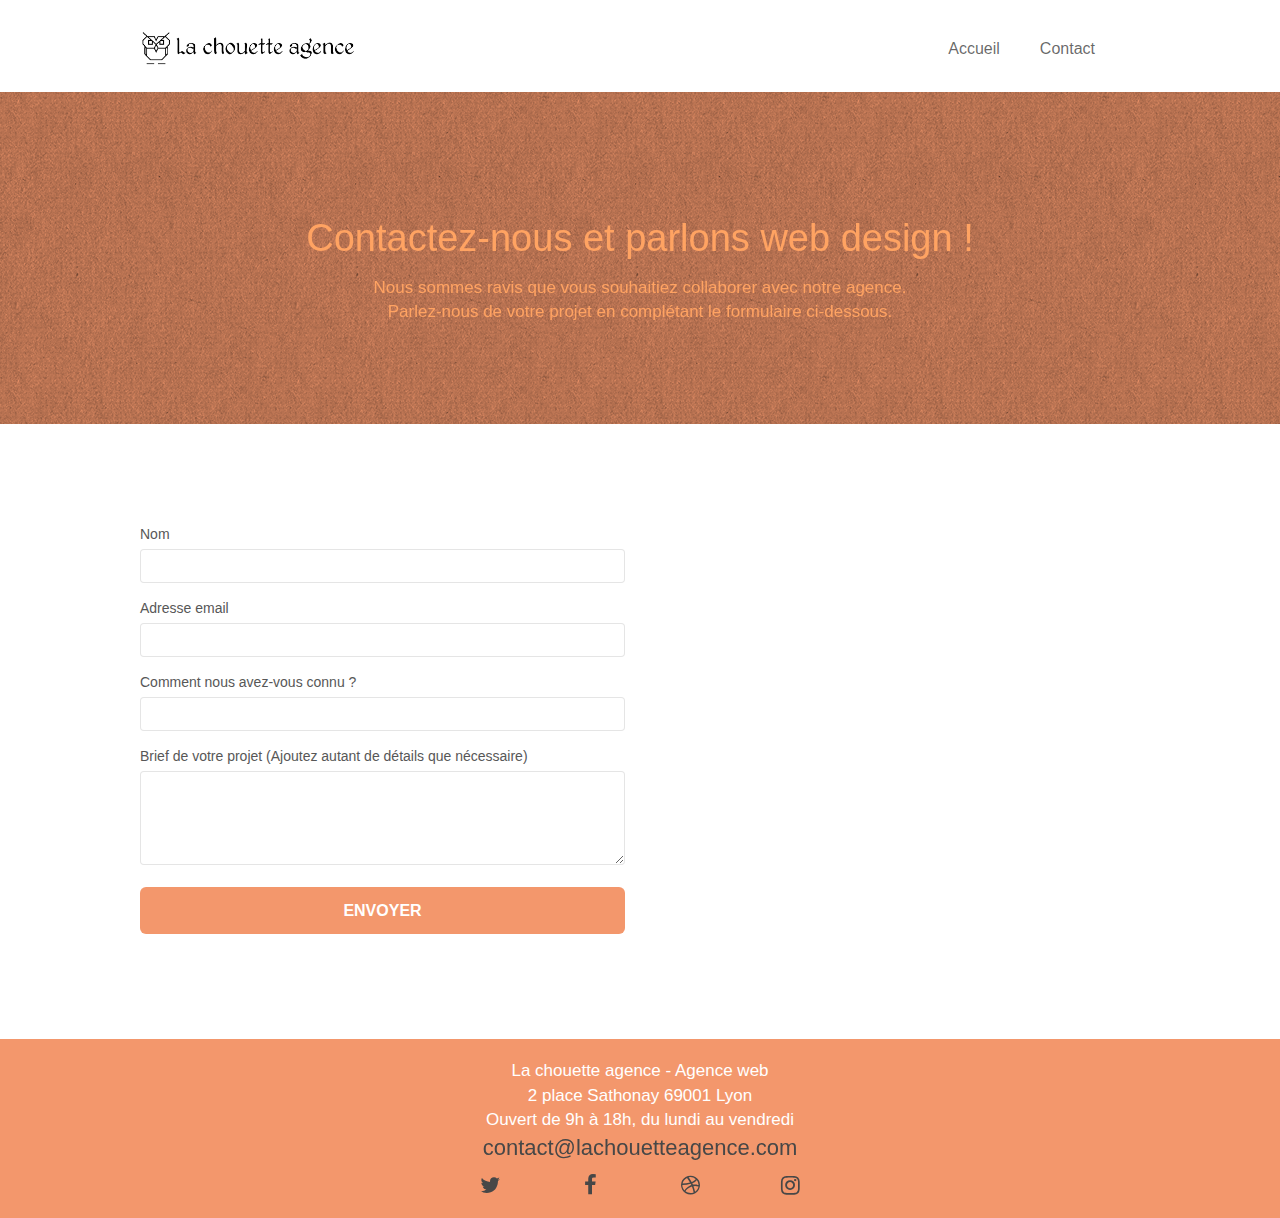
==== contact.html @ 52b07b58 "Workday 10nov2020" ====
<!doctype html>
<html lang="Default">
<head>
	<meta charset="utf-8">
	<meta name="keywords" content="La Chouette Agence, design site web, conseil design, agence design lyon, agence design, rhône-alpes">
	<meta name="description" content="La Chouette Agence, Entreprise de Web Design basée à Lyon. Contactez-nous">
	<meta name="viewport" content="width=device-width, initial-scale=1.0, viewport-fit=cover">

	<link rel="shortcut icon" type="image/png" href="favicon.jpg">
  
	<link rel="stylesheet" type="text/css" href="./css/bootstrap.css">
	<link rel="stylesheet" type="text/css" href="style.css">
	<link rel="stylesheet" type="text/css" href="./css/font-awesome.css">
	<link rel="stylesheet" type="text/css" href="./css/et-line.css">
	
    
	<script src="./js/jquery-2.1.0.js"></script>
	<script src="./js/bootstrap.js"></script>
	<script src="./js/blocs.js"></script>
	<script src="./js/jquery.touchSwipe.js" defer></script>
	<script src="./js/gmaps.js"></script>

  <title>Contacter La Chouette Agence</title>
   
<!-- Analytics -->
 
<!-- Analytics END -->
    
</head>

<body>
    <!-- Principal conteneur -->
    <div class="page-container">

        <header>
            <!-- bloc-0 -->
            <div class="bloc bgc-white l-bloc " id="bloc-0">
                <div class="container bloc-sm">
                    <nav class="navbar row">
                        <div class="navbar-header">
                            <a class="navbar-brand" href="index.html"><img src="img/la-chouette-agence.png" alt="Logo La Chouette Agence, Entreprise de Web Design basée à Lyon" height="40" /></a>
                            <button id="nav-toggle" type="button" class="ui-navbar-toggle navbar-toggle" data-toggle="collapse" data-target=".navbar-1">
                                <span class="sr-only"></span><span class="icon-bar"></span><span class="icon-bar"></span><span class="icon-bar"></span>
                            </button>
                        </div>
                        <div class="collapse navbar-collapse navbar-1 special-dropdown-nav">
                            <ul class="site-navigation nav navbar-nav">
                                <li>
                                    <a href="index.html">Accueil</a>
                                </li>
                                <li>
                                    <a href="contact.html">Contact</a>
                                </li>
                            </ul>
                        </div>
                    </nav>
                </div>
            </div>
            <!-- bloc-0 END -->
        </header>

        <main>
            <!-- bloc-6 -->
            <div class="bloc bg-dots-bg bg-repeat bgc-atomic-tangerine d-bloc bloc-bg-texture texture-paper" id="bloc-6">
                <div class="container bloc-lg">
                    <div class="row">
                        <div class="col-sm-12">
                            <h2 class="text-center hero-bloc-text tc-white">
                                Contactez-nous et parlons web design !
                            </h2>
                            <p class="text-center mg-lg tc-white tight-width-whitespace">
                                Nous sommes ravis que vous souhaitiez collaborer avec notre agence.<br>
                                Parlez-nous de votre projet en complétant le formulaire ci-dessous.
                            </p>
                        </div>
                    </div>
                </div>
            </div>
            <!-- bloc-6 END -->

            <!-- bloc-7 -->
            <div class="bloc bgc-white l-bloc" id="bloc-7">
                <div class="container bloc-lg">
                    <div class="row">
                        <div class="col-sm-6">
                            <form id="form_1" novalidate success-msg="Votre message à bien été envoyé. La Chouette Agence reprendra contact avec vous sous 48h." fail-msg="Désolé pour le désagrement mais il semble que le serveur de messagerie ne réponde pas. Merci de réessayer plus tard.">
                                <div class="form-group">
                                    <label>
                                        Nom
                                    </label>
                                    <input id="name" class="form-control" required />
                                </div>
                                <div class="form-group">
                                    <label>
                                        Adresse email
                                    </label>
                                    <input id="email" class="form-control" type="email" required />
                                </div>
                                <div class="form-group">
                                    <label>
                                        Comment nous avez-vous connu ?
                                    </label>
                                    <input class="form-control" type="email" required id="input_504" />
                                </div>
                                <div class="form-group">
                                    <label>
                                        Brief de votre projet (Ajoutez autant de détails que nécessaire)<br>
                                    </label><textarea id="message" class="form-control" rows="4" cols="50" required></textarea>
                                </div> 
                                <button class="bloc-button btn btn-lg btn-block cta-hero btn-atomic-tangerine" type="submit">
                                    Envoyer
                                </button>
                            </form>
                        </div>
                        
                    </div>
                </div>
            </div>
            <!-- bloc-7 END -->

            <!-- ScrollToTop Button -->
            <a class="bloc-button btn btn-d scrollToTop" onclick="scrollToTarget('1')"><span class="fa fa-chevron-up"></span></a>
            <!-- ScrollToTop Button END-->
        </main>

        <footer>
            <!-- Footer - bloc-8 -->
            <div class="bloc bgc-atomic-tangerine d-bloc" id="bloc-8">
                <div class="container bloc-sm">
                    <div class="row">
                        <div class="col-sm-12">
                            <p class="text-center white">
                                La chouette agence - Agence web<br>
                                2 place Sathonay 69001 Lyon<br>
                                Ouvert de 9h à 18h, du lundi au vendredi<br>
                                <a href="mailto:nullepart@mozilla.org">contact@lachouetteagence.com</a>
                            </p>
                            <div class="row row-no-gutters social">
                                <div class="col-sm-3">
                                    <div class="text-center">
                                        <a target="_blank" href="https://twitter.com" rel="noopener noreferrer"><span class="fa fa-twitter icon-md"></span></a>
                                    </div>
                                </div>
                                <div class="col-sm-3">
                                    <div class="text-center">
                                        <a target="_blank" href="https://facebook.com" rel="noopener noreferrer"><span class="fa fa-facebook icon-md"></span></a>
                                    </div>
                                </div>
                                <div class="col-sm-3">
                                    <div class="text-center">
                                        <a target="_blank" href="https://dribbble.com/" rel="noopener noreferrer"><span class="fa fa-dribbble icon-md"></span></a>
                                    </div>
                                </div>
                                <div class="col-sm-3">
                                    <div class="text-center">
                                        <a target="_blank" href="https://www.instagram.com/" rel="noopener noreferrer"><span class="fa fa-instagram icon-md"></span></a>
                                    </div>
                                </div>
                            </div>	
                            </div>
                        </div>
                    </div>
                </div>
            </div>
            <!-- Footer - bloc-8 END -->
        </footer>
        
    </div> <!-- Principal conteneur END -->  
</body>
</html>
---- style.css ----
body {
    margin: 0;
    padding: 0;
    background: #FFF;
    overflow-x: hidden;
    -webkit-font-smoothing: antialiased;
    -moz-osx-font-smoothing: grayscale;
}

a,
button {
    transition: all .3s ease-in-out;
    outline: none;
}

a:hover {
    text-decoration: none;
    cursor: pointer;
}

#page-loading-blocs-notifaction {
    position: fixed;
    top: 0;
    bottom: 0;
    width: 100%;
    z-index: 100000;
    background: #FFFFFF url("img/pageload-spinner.gif") no-repeat center center;
}

.bloc {
    width: 100%;
    clear: both;
    background: 50% 50% no-repeat;
    padding: 0 50px;
    -webkit-background-size: cover;
    -moz-background-size: cover;
    -o-background-size: cover;
    background-size: cover;
    position: relative;
}

.bloc .container {
    padding-left: 0;
    padding-right: 0;
}

.bloc-lg {
    padding: 100px 50px;
}

.bloc-md {
    padding: 50px;
}

.bloc-sm {
    padding: 20px 50px;
}

.bg-center,
.bg-l-edge,
.bg-r-edge,
.bg-t-edge,
.bg-b-edge,
.bg-tl-edge,
.bg-bl-edge,
.bg-tr-edge,
.bg-br-edge,
.bg-repeat {
    -webkit-background-size: auto;
    -moz-background-size: auto;
    -o-background-size: auto;
    background-size: auto;
}

.bg-repeat {
    background: repeat;
}

.bg-t-edge {
    background: top no-repeat;
}

.bloc-bg-texture::before {
    content: "";
    background-size: 2px 2px;
    position: absolute;
    top: 0;
    bottom: 0;
    left: 0;
    right: 0;
}

.texture-paper::before {
    background: url("img/texture-paper.png");
    background-size: 280px 280px;
}

.b-parallax {
    background-attachment: fixed;
}

.d-bloc {
    color: rgba(255, 255, 255, .7);
}

.d-bloc button:hover {
    color: rgba(255, 255, 255, .9);
}

.d-bloc .icon-round,
.d-bloc .icon-square,
.d-bloc .icon-rounded,
.d-bloc .icon-semi-rounded-a,
.d-bloc .icon-semi-rounded-b {
    border-color: rgba(255, 255, 255, .9);
}

.d-bloc .divider-h span {
    border-color: rgba(255, 255, 255, .2);
}

.d-bloc .a-btn,
.d-bloc .navbar a,
.d-bloc .navbar-brand,
.d-bloc a .icon-sm,
.d-bloc a .icon-md,
.d-bloc a .icon-lg,
.d-bloc a .icon-xl,
.d-bloc h1 a,
.d-bloc h2 a,
.d-bloc h3 a,
.d-bloc h4 a,
.d-bloc h5 a,
.d-bloc h6 a,
.d-bloc p a {
    color: #575757;
    filter: contrast(1.4);
    font-size: 2.2rem;
}

.d-bloc .a-btn:hover,
.d-bloc .navbar a:hover,
.d-bloc .navbar-brand:hover,
.d-bloc a:hover .icon-sm,
.d-bloc a:hover .icon-md,
.d-bloc a:hover .icon-lg,
.d-bloc a:hover .icon-xl,
.d-bloc h1 a:hover,
.d-bloc h2 a:hover,
.d-bloc h3 a:hover,
.d-bloc h4 a:hover,
.d-bloc h5 a:hover,
.d-bloc h6 a:hover,
.d-bloc p a:hover {
    color: rgba(255, 255, 255, 1);
}

.d-bloc .navbar-toggle .icon-bar {
    background: rgba(255, 255, 255, 1);
}

.d-bloc .btn-wire,
.d-bloc .btn-wire:hover {
    color: rgba(255, 255, 255, 1);
    border-color: rgba(255, 255, 255, 1);
}

.d-bloc .panel {
    color: rgba(0, 0, 0, .5);
}

.d-bloc .panel button:hover {
    color: rgba(0, 0, 0, .7);
}

.d-bloc .panel icon {
    border-color: rgba(0, 0, 0, .7);
}

.d-bloc .panel .divider-h span {
    border-color: rgba(0, 0, 0, .1);
}

.d-bloc .panel .a-btn {
    color: rgba(0, 0, 0, .6);
}

.d-bloc .panel .a-btn:hover {
    color: rgba(0, 0, 0, 1);
}

.d-bloc .panel .btn-wire,
.d-bloc .panel .btn-wire:hover {
    color: rgba(0, 0, 0, .7);
    border-color: rgba(0, 0, 0, .3);
}

.d-bloc .panel,
.l-bloc {
    color: rgba(0, 0, 0, .5);
}

.d-bloc .panel button:hover,
.l-bloc button:hover {
    color: rgba(0, 0, 0, .7);
}

.l-bloc .icon-round,
.l-bloc .icon-square,
.l-bloc .icon-rounded,
.l-bloc .icon-semi-rounded-a,
.l-bloc .icon-semi-rounded-b {
    border-color: rgba(0, 0, 0, .7);
}

.d-bloc .panel .divider-h span,
.l-bloc .divider-h span {
    border-color: rgba(0, 0, 0, .1);
}

.d-bloc .panel .a-btn,
.l-bloc .a-btn,
.l-bloc .navbar a,
.l-bloc .navbar-brand,
.l-bloc a .icon-sm,
.l-bloc a .icon-md,
.l-bloc a .icon-lg,
.l-bloc a .icon-xl,
.l-bloc h1 a,
.l-bloc h2 a,
.l-bloc h3 a,
.l-bloc h4 a,
.l-bloc h5 a,
.l-bloc h6 a,
.l-bloc p a {
    color: rgba(0, 0, 0, .6);
}

.d-bloc .panel .a-btn:hover,
.l-bloc .a-btn:hover,
.l-bloc .navbar a:hover,
.l-bloc .navbar-brand:hover,
.l-bloc a:hover .icon-sm,
.l-bloc a:hover .icon-md,
.l-bloc a:hover .icon-lg,
.l-bloc a:hover .icon-xl,
.l-bloc h1 a:hover,
.l-bloc h2 a:hover,
.l-bloc h3 a:hover,
.l-bloc h4 a:hover,
.l-bloc h5 a:hover,
.l-bloc h6 a:hover,
.l-bloc p a:hover {
    color: rgba(0, 0, 0, 1);
}

.l-bloc .navbar-toggle .icon-bar {
    color: rgba(0, 0, 0, .6);
}

.d-bloc .panel .btn-wire,
.d-bloc .panel .btn-wire:hover,
.l-bloc .btn-wire,
.l-bloc .btn-wire:hover {
    color: rgba(0, 0, 0, .7);
    border-color: rgba(0, 0, 0, .3);
}

.voffset {
    margin-top: 30px;
}

.voffset-lg {
    margin-top: 80px;
}

.row-no-gutters {
    margin-right: 0;
    margin-left: 0;
}

.row.row-no-gutters > [class^="col-"],
.row.row-no-gutters > [class*=" col-"] {
    padding-right: 0;
    padding-left: 0;
}

#bloc-1-hero h1 {
    font-size: 32px;
}

.navbar {
    margin-bottom: 0;
    z-index: 1;
}

.navbar-brand {
    height: auto;
    padding: 3px 15px;
    font-size: 25px;
    font-weight: normal;
    font-weight: 600;
    line-height: 44px;
}

.navbar-brand img {
    max-height: 200px;
    margin: 0 5px 0 0;
    display: inline;
}

.navbar-brand img[src$=svg] {
    min-width: 100px;
}

.nav-center .navbar-brand img {
    margin: 0;
}

.navbar .nav {
    padding-top: 2px;
    margin-right: -16px;
    float: right;
    z-index: 1;
}

.nav > li {
    float: left;
    margin-top: 4px;
    font-size: 16px;
    list-style-type: none; /*suppression des puces*/
    margin-right: 10px; /*ajout d'un espace entre les 2 li*/
}

.navbar-nav .open .dropdown-menu > li > a {
    text-align: inherit;
}

.nav > li a:hover,
.nav > li a:focus {
    background: transparent;
}

.navbar-toggle {
    margin: 10px 10px 0 0;
    border: 0px;
}

.navbar-toggle:hover {
    background: transparent;
}

.navbar-toggle .icon-bar {
    background-color: rgba(0, 0, 0, .5);
    width: 26px;
}

.nav-invert .navbar .nav {
    float: left;
}

.nav-invert .navbar-header,
.nav-invert .navbar-brand {
    float: right;
    position: relative;
    z-index: 2;
}

@media (min-width: 768px) {
    .site-navigation {
        position: absolute;
        top: 50%;
        right: 50px; /*modification de la position*/
        transform: translate(0, -50%);
        -webkit-transform: translateY(-50%);
    }
    .nav > li .dropdown-menu a,
    .nav > li .dropdown-menu a:hover {
        color: #484848;
    }
    .nav-invert .site-navigation {
        left: 0;
        right: 0;
    }
    .nav-center {
        text-align: center;
    }
    .nav-center .navbar-header {
        width: 100%;
    }
    .nav-center .navbar-header,
    .nav-center .navbar-brand,
    .nav-center .nav > li {
        float: none;
        display: inline-block;
    }
    .nav-center .site-navigation {
        position: relative;
        width: 100%;
        right: 0;
        margin-right: 0px;
        margin-top: 20px;
    }
    .nav-center.mini-nav .navbar-toggle {
        float: none;
        margin: 10px auto 0;
    }
}

.nav > li > .dropdown a {
    background: none;
    display: block;
    padding: 14px 15px;
}

nav .caret {
    margin: 0 5px;
}

.dropdown-menu .dropdown-menu {
    top: -8px;
    left: 100%;
}

.dropdown-menu .dropmenu-flow-right {
    top: 100%;
    left: 0;
    margin-left: -1px;
    border-top-left-radius: 0;
    border-top-right-radius: 0;
}

.dropdown-menu .dropdown span {
    border: 4px solid black;
    border-top-color: transparent;
    border-right-color: transparent;
    border-bottom-color: transparent;
    margin: 6px -5px 0 0;
    float: right;
}

.mg-md {
    margin-top: 10px;
    margin-bottom: 20px;
}

.mg-lg {
    margin-top: 10px;
    margin-bottom: 40px;
}

.btn {
    margin: 0 5px 5px 0;
}

.btn.pull-right {
    margin: 0 0 5px 5px;
}

.btn-d,
.btn-d:hover,
.btn-d:focus {
    color: #FFF;
    background: rgba(0, 0, 0, .3);
}

button {
    outline: none;
}

.btn-rd {
    border-radius: 40px;
}

.btn-clean {
    border: 1px solid rgba(0, 0, 0, .08);
    border-bottom-color: rgba(0, 0, 0, .1);
    text-shadow: 0 1px 0 rgba(0, 0, 1, .1);
    box-shadow: 0 1px 3px rgba(0, 0, 1, .25), inset 0 1px 0 0 rgba(255, 255, 255, .15);
}

.icon-md {
    font-size: 30px;
}

.icon-lg {
    font-size: 60px;
}

.sm-shadow {
    text-shadow: 0 1px 2px rgba(0, 0, 0, .3);
}

.panel-sq,
.panel-sq .panel-heading,
.panel-sq .panel-footer {
    border-radius: 0;
}

.panel-rd {
    border-radius: 30px;
}

.panel-rd .panel-heading {
    border-radius: 29px 29px 0 0;
}

.panel-rd .panel-footer {
    border-radius: 0 0 29px 29px;
}

.form-control {
    border-color: rgba(0, 0, 0, .1);
    box-shadow: none;
}

.scrollToTop {
    width: 40px;
    height: 40px;
    position: fixed;
    bottom: 20px;
    right: 20px;
    opacity: 0;
    z-index: 500;
    transition: all .3s ease-in-out;
}

.scrollToTop span {
    margin-top: 6px;
}

.showScrollTop {
    font-size: 14px;
    opacity: 1;
}

a[data-lightbox] {
    position: relative;
    display: block;
    text-align: center;
}

a[data-lightbox]:hover::before {
    content: "+";
    font-family: "HelveticaNeue-Light", "Helvetica Neue Light", "Helvetica Neue", Helvetica, Arial;
    font-size: 32px;
    width: 50px;
    height: 50px;
    margin-left: -25px;
    border-radius: 50%;
    background: rgba(0, 0, 0, .6);
    color: #FFF;
    font-weight: 100;
    z-index: 1;
    position: absolute;
    top: 50%;
    transform: translateY(-50%);
    -webkit-transform: translateY(-50%);
}

a[data-lightbox]:hover img {
    opacity: 0.6;
    -webkit-animation-fill-mode: none;
    animation-fill-mode: none;
}

#lightbox-modal {
    display: flex;
    align-items: center;
}

#lightbox-modal .modal-dialog {
    width: 90%;
    max-width: 900px;
    margin: 0 auto 0;
}

#lightbox-modal .modal-dialog img {
    max-height: 90vh;
    margin: 0 auto;
}

.lightbox-caption {
    padding: 20px;
    color: #FFF;
    background: rgba(0, 0, 0, .5);
    position: absolute;
    left: 15px;
    right: 15px;
    bottom: 5px;
}

.close-lightbox {
    color: #FFF;
    font-size: 30px;
    position: absolute;
    top: 20px;
    right: 20px;
    z-index: 20;
    background: rgba(0, 0, 0, .5);
    border: none;
    line-height: 30px;
    padding: 0 9px 5px;
    opacity: 0.3;
}

.close-lightbox:hover,
.next-lightbox:hover,
.prev-lightbox:hover {
    opacity: 1.0;
    color: #FFF;
}

.next-lightbox,
.prev-lightbox {
    font-size: 20px;
    color: rgba(255, 255, 255, .9);
    background: rgba(0, 0, 0, .5);
    transition: all .2s ease-in-out;
    position: absolute;
    top: 45%;
    z-index: 1;
    opacity: 0.4;
}

.next-lightbox {
    padding: 6px 8px 1px 13px;
    right: 25px;
}

.prev-lightbox {
    padding: 6px 13px 1px 10px;
    left: 25px;
}

.snapshot-lb .modal-body {
    padding-bottom: 45px;
}

.snapshot-lb .lightbox-caption {
    padding: 0;
    color: rgba(0, 0, 0, .5);
    background: none;
}

h1,
h2,
h3,
h4,
h5,
h6,
p,
label,
.btn,
a {
    font-family: "helvetica";
    font-weight: 400;
    color: #575757;
}

.container {
    max-width: 1000px;
}

.hero-bloc-text {
    font-size: 38px;
}

.hero-bloc-text-sub {
    font-size: 36px;
}

.statement-bloc-text {
    line-height: 26px;
    font-style: italic;
    font-size: 20px;
    text-align: center;
    font-weight: lighter;
    max-width: 520px;
    margin: auto auto auto auto;
}

p {
    font-size: 17px;
}

.tight-width-whitespace {
    max-width: 600px;
    margin: auto auto auto auto;
}

.h1 {
    font-size: 20px;
    font-family: "Open Sans";
}

.cta-hero {
    margin-top: 22px;
    color: #FFFFFF;
    text-transform: uppercase;
    padding: 12px 28px 12px 28px;
    font-size: 16px;
    font-weight: 700;
}

.social {
    max-width: 400px;
    margin: auto auto auto auto;
}

h2 {
    font-size: 22px;
    line-height: 1.4em;
}

h3 {
    font-size: 15px;
    text-transform: uppercase;
    font-weight: 700;
    color: #333333;
}

.med-width-whitespace {
    max-width: 800px;
    margin: auto auto auto auto;
    box-shadow: 0px 0px 0px #000000;
}

h1 {
    color: #333333!;
}

h4 {
    color: #333333;
}

.icons {
    margin-bottom: 14px;
    margin-top: 24px;
}

.white {
    color: #FFFFFF;
}

.portfolio-thumb {
    margin-bottom: 24px;
}

.portfolio-row {
    margin-bottom: 44px;
    margin-top: 50px;
}

.avatar {
    box-shadow: 0px 4px 9px rgba(0, 0, 0, 0.3);
}

.black-background {
    background-color: #C7B78D;
    padding: 40px 40px 40px 40px;
}

.bold-link {
    font-weight: 900;
    text-decoration: underline!;
}

.bgc-white {
    background-color: #FFFFFF;
}

.bgc-dark-slate-blue {
    background-color: #364577;
}

.bgc-atomic-tangerine {
    background-color: #F3976C;
}

.tc-white {
    color: #F3976C;
    filter: contrast(1.5); /*renforcement contraste*/
}

.btn-atomic-tangerine {
    background: #F3976C;
    color: #FFFFFF;
}

.btn-atomic-tangerine:hover {
    background: #c27956;
    color: #FFFFFF;
}

.ltc-white {
    color: #FFFFFF;
}

.ltc-white:hover {
    color: #cccccc;
}

.ltc-atomic-tangerine {
    color: #F3976C;
}

.ltc-atomic-tangerine:hover {
    color: #c27956;
}

.icon-dark-slate-blue {
    color: #364577;
    border-color: #364577;
}

.bg-dots-bg {
    background-image: url("img/dots-bg.png");
}

.bg-lines-h2-bg {
    background-image: url("img/lines-h2-bg.png");
}

.bg-banniere {
    background-image: url("img/la-chouette-agence-banniere.jpg");
}

.bg-presentation {
    background-image: url("img/image-de-presentation.bmp");
}

@media (max-width: 1024px) {
    .bloc {
        padding-left: 20px;
        padding-right: 20px;
    }
    .bloc.full-width-bloc,
    .bloc-tile-2.full-width-bloc .container,
    .bloc-tile-3.full-width-bloc .container,
    .bloc-tile-4.full-width-bloc .container {
        padding-left: 0;
        padding-right: 0;
    }
}

@media (max-width: 992px) and (min-width: 768px) {
    .navbar .nav {
        max-width: 80%
    }
    .nav-center.navbar .nav {
        max-width: 100%
    }
}

@media only screen and (min-device-width: 768px) and (max-device-width: 1024px) and (orientation: landscape) {
    .b-parallax {
        background-attachment: scroll;
    }
}

@media only screen and (min-device-width: 1024px) and (max-device-width: 1366px) and (-webkit-min-device-pixel-ratio: 1.5) {
    .b-parallax {
        background-attachment: scroll;
    }
}

@media (max-width: 991px) {
    .container {
        width: 100%;
    }
    .b-parallax {
        background-attachment: scroll;
    }
    .page-container,
    #hero-bloc {
        overflow-x: hidden;
        position: relative;
    }
    .bloc {
        padding-left: constant(safe-area-inset-left);
        padding-right: constant(safe-area-inset-right);
    }
    .bloc-group,
    .bloc-group .bloc {
        display: block;
        width: 100%;
    }
    .bloc-fill-screen .fill-bloc-top-edge,
    .bloc-fill-screen .fill-bloc-bottom-edge {
        padding: 0 20px;
        padding-left: constant(safe-area-inset-left);
        padding-right: constant(safe-area-inset-right);
    }
}

@media (max-width: 767px) {
    .page-container {
        overflow-x: hidden;
        position: relative;
    }
    h1,
    h2,
    h3,
    h4,
    h5,
    h6,
    p,
    #disqus_thread {
        padding-left: 10px;
        padding-right: 10px;
    }
    .b-parallax {
        background-attachment: scroll;
    }
    .navbar .nav {
        padding-top: 0;
        border-top: 1px solid rgba(0, 0, 0, .2);
        float: none;
    }
    .navbar.row {
        margin-left: 0;
        margin-right: 0;
    }
    .site-navigation {
        position: inherit;
        transform: none;
        -webkit-transform: none;
        -ms-transform: none;
    }
    .nav > li {
        margin-top: 0;
        border-bottom: 1px solid rgba(0, 0, 0, .1);
        background: rgba(0, 0, 0, .05);
        text-align: left;
        padding-left: 15px;
        width: 100%;
    }
    .nav > li:hover {
        background: rgba(0, 0, 0, .08);
    }
    .dropdown .dropdown a .caret {
        float: none;
        margin: 5px 0 0 10px;
        border: 4px solid black;
        border-bottom-color: transparent;
        border-right-color: transparent;
        border-left-color: transparent;
    }
    #hero-bloc .navbar .nav {
        background: rgba(0, 0, 0, .8);
    }
    #hero-bloc .navbar .nav a {
        color: rgba(255, 255, 255, .6);
    }
    .hero {
        padding: 50px 0;
    }
    .hero-nav {
        left: -1px;
        right: -1px;
    }
    .navbar-collapse {
        padding: 0;
        overflow-x: hidden;
        -webkit-box-shadow: none;
        box-shadow: none;
    }
    .navbar-brand img {
        max-height: 40px;
        width: auto;
    }
    .nav-invert .navbar-header {
        float: none;
        width: 100%;
    }
    .nav-invert .navbar-toggle {
        float: left;
        margin-left: 10px;
    }
    .bloc {
        padding-left: 0;
        padding-right: 0;
    }
    .bloc-xxl,
    .bloc-xl,
    .bloc-lg {
        padding: 40px 0;
    }
    .bloc-sm,
    .bloc-md {
        padding-left: 0;
        padding-right: 0;
    }
    .bloc-tile-2 .container,
    .bloc-tile-3 .container,
    .bloc-tile-4 .container,
    .bloc-fill-screen .fill-bloc-top-edge,
    .bloc-fill-screen .fill-bloc-bottom-edge {
        padding-left: 0;
        padding-right: 0;
    }
    .a-block {
        padding: 0 10px;
    }
    .btn-dwn {
        display: none;
    }
    .voffset {
        margin-top: 5px;
    }
    .voffset-md {
        margin-top: 20px;
    }
    .voffset-lg {
        margin-top: 30px;
    }
    form {
        padding: 5px;
    }
    .close-lightbox {
        display: inline-block;
    }
    .blocsapp-device-iphone5 {
        background-size: 216px 425px;
        padding-top: 60px;
        width: 216px;
        height: 425px;
    }
    .blocsapp-device-iphone5 img {
        width: 180px;
        height: 320px;
    }
}

@media (max-width: 400px) {
    .bloc {
        padding-left: 0;
        padding-right: 0;
    }
}

@media (max-width: 767px) {
    .bloc-mob-center-text {
        text-align: center;
    }
}
---- css/et-line.css ----
@font-face {
    font-family: et-line;
    src: url(../fonts/et-line.eot);
    src: url(../fonts/et-line.eot?#iefix) format('embedded-opentype'), url(../fonts/et-line.woff) format('woff'), url(../fonts/et-line.ttf) format('truetype'), url(../fonts/et-line.svg#et-line) format('svg');
    font-weight: 400;
    font-style: normal
}

.et-icon-adjustments,
.et-icon-alarmclock,
.et-icon-anchor,
.et-icon-aperture,
.et-icon-attachment,
.et-icon-bargraph,
.et-icon-basket,
.et-icon-beaker,
.et-icon-bike,
.et-icon-book-open,
.et-icon-briefcase,
.et-icon-browser,
.et-icon-calendar,
.et-icon-camera,
.et-icon-caution,
.et-icon-chat,
.et-icon-circle-compass,
.et-icon-clipboard,
.et-icon-clock,
.et-icon-cloud,
.et-icon-compass,
.et-icon-desktop,
.et-icon-dial,
.et-icon-document,
.et-icon-documents,
.et-icon-download,
.et-icon-dribbble,
.et-icon-edit,
.et-icon-envelope,
.et-icon-expand,
.et-icon-facebook,
.et-icon-flag,
.et-icon-focus,
.et-icon-gears,
.et-icon-genius,
.et-icon-gift,
.et-icon-global,
.et-icon-globe,
.et-icon-googleplus,
.et-icon-grid,
.et-icon-happy,
.et-icon-hazardous,
.et-icon-heart,
.et-icon-hotairballoon,
.et-icon-hourglass,
.et-icon-key,
.et-icon-laptop,
.et-icon-layers,
.et-icon-lifesaver,
.et-icon-lightbulb,
.et-icon-linegraph,
.et-icon-linkedin,
.et-icon-lock,
.et-icon-magnifying-glass,
.et-icon-map,
.et-icon-map-pin,
.et-icon-megaphone,
.et-icon-mic,
.et-icon-mobile,
.et-icon-newspaper,
.et-icon-notebook,
.et-icon-paintbrush,
.et-icon-paperclip,
.et-icon-pencil,
.et-icon-phone,
.et-icon-picture,
.et-icon-pictures,
.et-icon-piechart,
.et-icon-presentation,
.et-icon-pricetags,
.et-icon-printer,
.et-icon-profile-female,
.et-icon-profile-male,
.et-icon-puzzle,
.et-icon-quote,
.et-icon-recycle,
.et-icon-refresh,
.et-icon-ribbon,
.et-icon-rss,
.et-icon-sad,
.et-icon-scissors,
.et-icon-scope,
.et-icon-search,
.et-icon-shield,
.et-icon-speedometer,
.et-icon-strategy,
.et-icon-streetsign,
.et-icon-tablet,
.et-icon-target,
.et-icon-telescope,
.et-icon-toolbox,
.et-icon-tools,
.et-icon-tools-2,
.et-icon-trophy,
.et-icon-tumblr,
.et-icon-twitter,
.et-icon-upload,
.et-icon-video,
.et-icon-wallet,
.et-icon-wine {
    font-family: et-line;
    speak: none;
    font-style: normal;
    font-weight: 400;
    font-variant: normal;
    text-transform: none;
    line-height: 1;
    -webkit-font-smoothing: antialiased;
    -moz-osx-font-smoothing: grayscale;
    display: inline-block
}

.et-icon-mobile:before {
    content: "\e000"
}

.et-icon-laptop:before {
    content: "\e001"
}

.et-icon-desktop:before {
    content: "\e002"
}

.et-icon-tablet:before {
    content: "\e003"
}

.et-icon-phone:before {
    content: "\e004"
}

.et-icon-document:before {
    content: "\e005"
}

.et-icon-documents:before {
    content: "\e006"
}

.et-icon-search:before {
    content: "\e007"
}

.et-icon-clipboard:before {
    content: "\e008"
}

.et-icon-newspaper:before {
    content: "\e009"
}

.et-icon-notebook:before {
    content: "\e00a"
}

.et-icon-book-open:before {
    content: "\e00b"
}

.et-icon-browser:before {
    content: "\e00c"
}

.et-icon-calendar:before {
    content: "\e00d"
}

.et-icon-presentation:before {
    content: "\e00e"
}

.et-icon-picture:before {
    content: "\e00f"
}

.et-icon-pictures:before {
    content: "\e010"
}

.et-icon-video:before {
    content: "\e011"
}

.et-icon-camera:before {
    content: "\e012"
}

.et-icon-printer:before {
    content: "\e013"
}

.et-icon-toolbox:before {
    content: "\e014"
}

.et-icon-briefcase:before {
    content: "\e015"
}

.et-icon-wallet:before {
    content: "\e016"
}

.et-icon-gift:before {
    content: "\e017"
}

.et-icon-bargraph:before {
    content: "\e018"
}

.et-icon-grid:before {
    content: "\e019"
}

.et-icon-expand:before {
    content: "\e01a"
}

.et-icon-focus:before {
    content: "\e01b"
}

.et-icon-edit:before {
    content: "\e01c"
}

.et-icon-adjustments:before {
    content: "\e01d"
}

.et-icon-ribbon:before {
    content: "\e01e"
}

.et-icon-hourglass:before {
    content: "\e01f"
}

.et-icon-lock:before {
    content: "\e020"
}

.et-icon-megaphone:before {
    content: "\e021"
}

.et-icon-shield:before {
    content: "\e022"
}

.et-icon-trophy:before {
    content: "\e023"
}

.et-icon-flag:before {
    content: "\e024"
}

.et-icon-map:before {
    content: "\e025"
}

.et-icon-puzzle:before {
    content: "\e026"
}

.et-icon-basket:before {
    content: "\e027"
}

.et-icon-envelope:before {
    content: "\e028"
}

.et-icon-streetsign:before {
    content: "\e029"
}

.et-icon-telescope:before {
    content: "\e02a"
}

.et-icon-gears:before {
    content: "\e02b"
}

.et-icon-key:before {
    content: "\e02c"
}

.et-icon-paperclip:before {
    content: "\e02d"
}

.et-icon-attachment:before {
    content: "\e02e"
}

.et-icon-pricetags:before {
    content: "\e02f"
}

.et-icon-lightbulb:before {
    content: "\e030"
}

.et-icon-layers:before {
    content: "\e031"
}

.et-icon-pencil:before {
    content: "\e032"
}

.et-icon-tools:before {
    content: "\e033"
}

.et-icon-tools-2:before {
    content: "\e034"
}

.et-icon-scissors:before {
    content: "\e035"
}

.et-icon-paintbrush:before {
    content: "\e036"
}

.et-icon-magnifying-glass:before {
    content: "\e037"
}

.et-icon-circle-compass:before {
    content: "\e038"
}

.et-icon-linegraph:before {
    content: "\e039"
}

.et-icon-mic:before {
    content: "\e03a"
}

.et-icon-strategy:before {
    content: "\e03b"
}

.et-icon-beaker:before {
    content: "\e03c"
}

.et-icon-caution:before {
    content: "\e03d"
}

.et-icon-recycle:before {
    content: "\e03e"
}

.et-icon-anchor:before {
    content: "\e03f"
}

.et-icon-profile-male:before {
    content: "\e040"
}

.et-icon-profile-female:before {
    content: "\e041"
}

.et-icon-bike:before {
    content: "\e042"
}

.et-icon-wine:before {
    content: "\e043"
}

.et-icon-hotairballoon:before {
    content: "\e044"
}

.et-icon-globe:before {
    content: "\e045"
}

.et-icon-genius:before {
    content: "\e046"
}

.et-icon-map-pin:before {
    content: "\e047"
}

.et-icon-dial:before {
    content: "\e048"
}

.et-icon-chat:before {
    content: "\e049"
}

.et-icon-heart:before {
    content: "\e04a"
}

.et-icon-cloud:before {
    content: "\e04b"
}

.et-icon-upload:before {
    content: "\e04c"
}

.et-icon-download:before {
    content: "\e04d"
}

.et-icon-target:before {
    content: "\e04e"
}

.et-icon-hazardous:before {
    content: "\e04f"
}

.et-icon-piechart:before {
    content: "\e050"
}

.et-icon-speedometer:before {
    content: "\e051"
}

.et-icon-global:before {
    content: "\e052"
}

.et-icon-compass:before {
    content: "\e053"
}

.et-icon-lifesaver:before {
    content: "\e054"
}

.et-icon-clock:before {
    content: "\e055"
}

.et-icon-aperture:before {
    content: "\e056"
}

.et-icon-quote:before {
    content: "\e057"
}

.et-icon-scope:before {
    content: "\e058"
}

.et-icon-alarmclock:before {
    content: "\e059"
}

.et-icon-refresh:before {
    content: "\e05a"
}

.et-icon-happy:before {
    content: "\e05b"
}

.et-icon-sad:before {
    content: "\e05c"
}

.et-icon-facebook:before {
    content: "\e05d"
}

.et-icon-twitter:before {
    content: "\e05e"
}

.et-icon-googleplus:before {
    content: "\e05f"
}

.et-icon-rss:before {
    content: "\e060"
}

.et-icon-tumblr:before {
    content: "\e061"
}

.et-icon-linkedin:before {
    content: "\e062"
}

.et-icon-dribbble:before {
    content: "\e063"
}
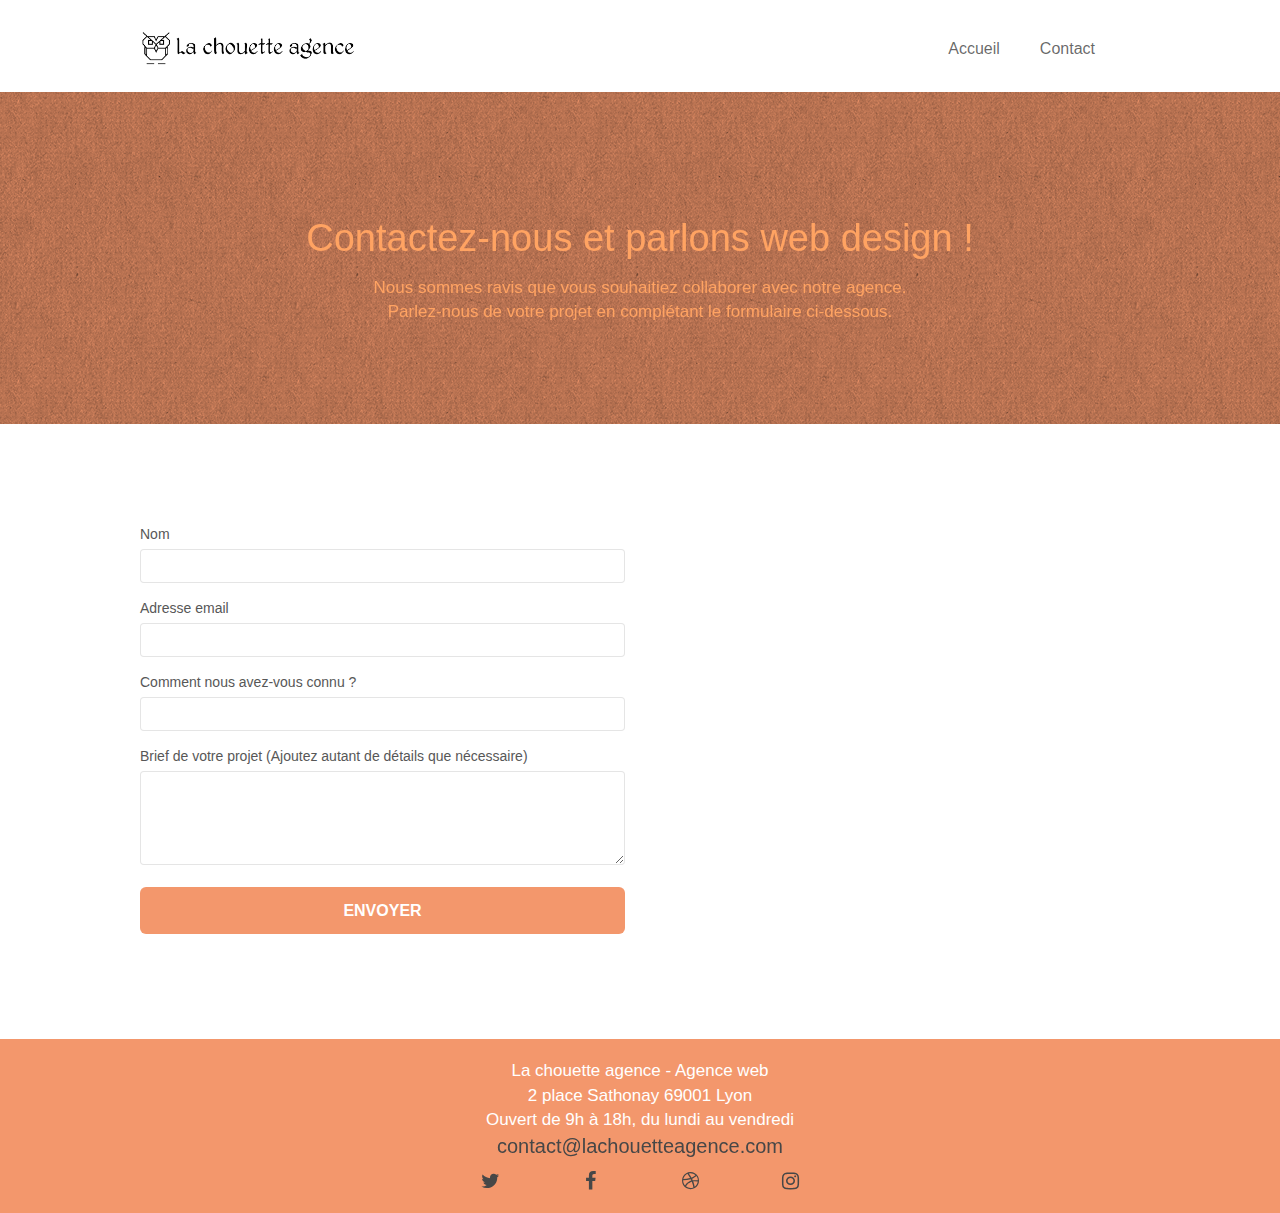
==== commit 416af26e: "Workday 11nov2020" ====
--- a/contact.html
+++ b/contact.html
@@ -4,7 +4,8 @@
 	<meta charset="utf-8">
 	<meta name="keywords" content="La Chouette Agence, design site web, conseil design, agence design lyon, agence design, rhône-alpes">
 	<meta name="description" content="La Chouette Agence, Entreprise de Web Design basée à Lyon. Contactez-nous">
-	<meta name="viewport" content="width=device-width, initial-scale=1.0, viewport-fit=cover">
+    <meta name="viewport" content="width=device-width, initial-scale=1.0, viewport-fit=cover">
+    <meta name="robots" content="index,follow"/>
 
 	<link rel="shortcut icon" type="image/png" href="favicon.jpg">
   
--- a/style.css
+++ b/style.css
@@ -135,7 +135,7 @@
 .d-bloc p a {
     color: #575757;
     filter: contrast(1.4);
-    font-size: 2.2rem;
+    font-size: 2rem;
 }
 
 .d-bloc .a-btn:hover,
@@ -827,7 +827,7 @@
 }
 
 .bg-presentation {
-    background-image: url("img/image-de-presentation.bmp");
+    background-image: url("img/image-de-presentation.jpg");
 }
 
 @media (max-width: 1024px) {
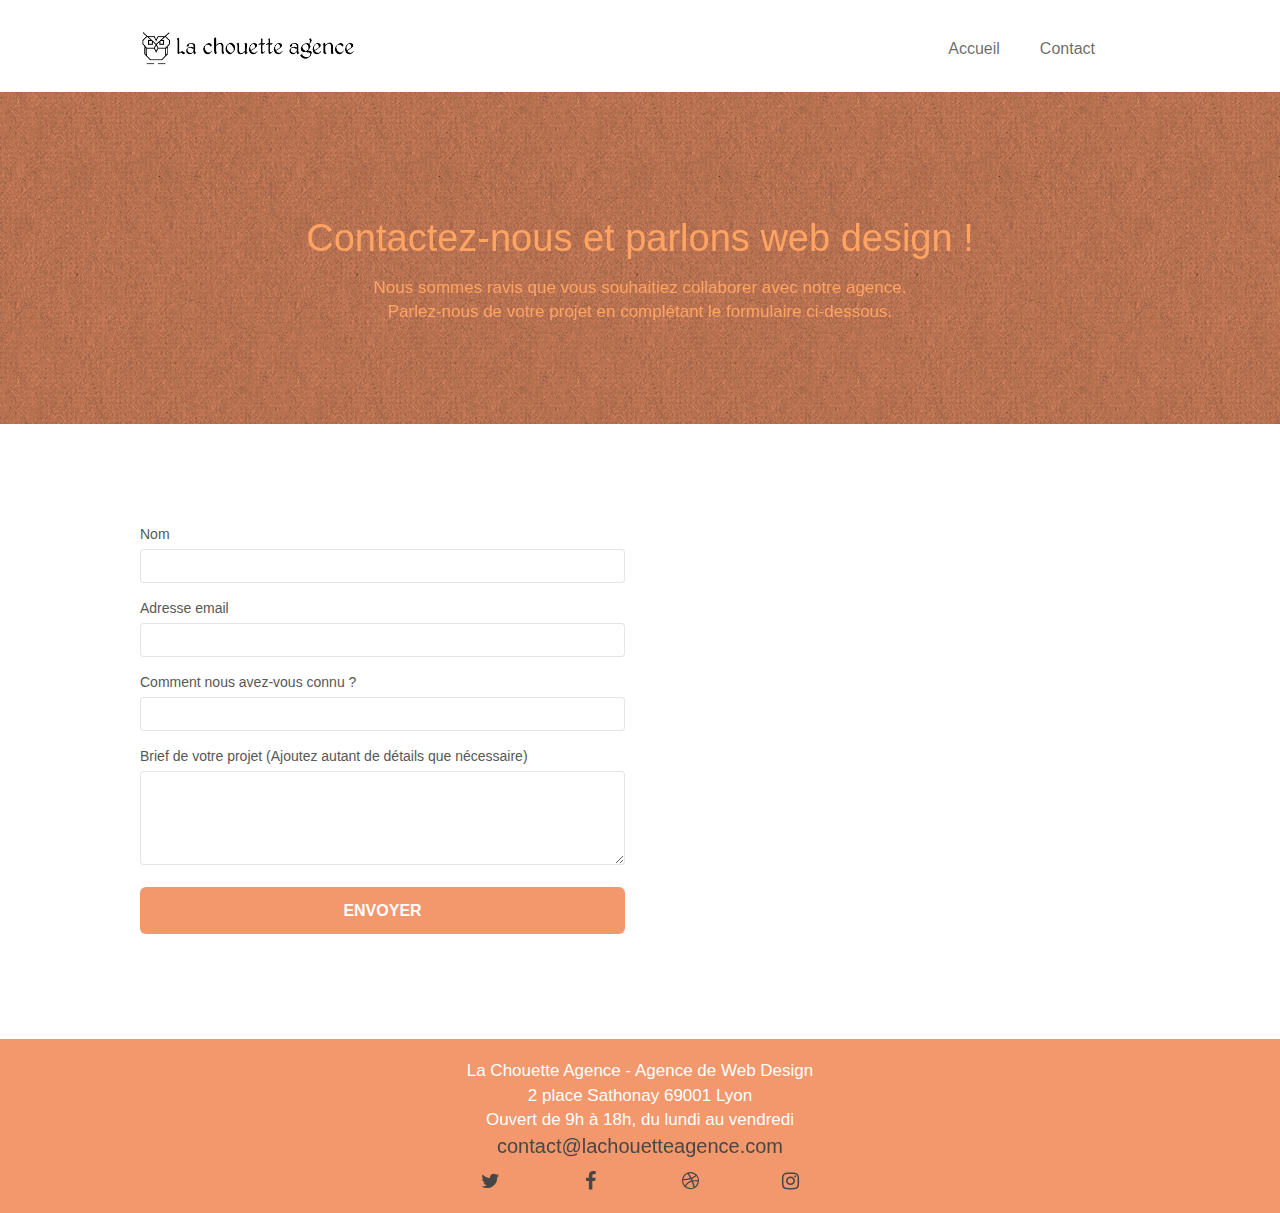
==== commit 30431a82: "workday_modif 11nov2020" ====
--- a/contact.html
+++ b/contact.html
@@ -1,5 +1,5 @@
 <!doctype html>
-<html lang="Default">
+<html lang="fr">
 <head>
 	<meta charset="utf-8">
 	<meta name="keywords" content="La Chouette Agence, design site web, conseil design, agence design lyon, agence design, rhône-alpes">
@@ -131,7 +131,7 @@
                     <div class="row">
                         <div class="col-sm-12">
                             <p class="text-center white">
-                                La chouette agence - Agence web<br>
+                                La Chouette Agence - Agence de Web Design<br>
                                 2 place Sathonay 69001 Lyon<br>
                                 Ouvert de 9h à 18h, du lundi au vendredi<br>
                                 <a href="mailto:nullepart@mozilla.org">contact@lachouetteagence.com</a>
@@ -157,8 +157,7 @@
                                         <a target="_blank" href="https://www.instagram.com/" rel="noopener noreferrer"><span class="fa fa-instagram icon-md"></span></a>
                                     </div>
                                 </div>
-                            </div>	
-                            </div>
+                            </div>	  
                         </div>
                     </div>
                 </div>
--- a/style.css
+++ b/style.css
@@ -727,7 +727,7 @@
 }
 
 h1 {
-    color: #333333!;
+    color: #333333;
 }
 
 h4 {
@@ -763,7 +763,7 @@
 
 .bold-link {
     font-weight: 900;
-    text-decoration: underline!;
+    text-decoration: underline;
 }
 
 .bgc-white {
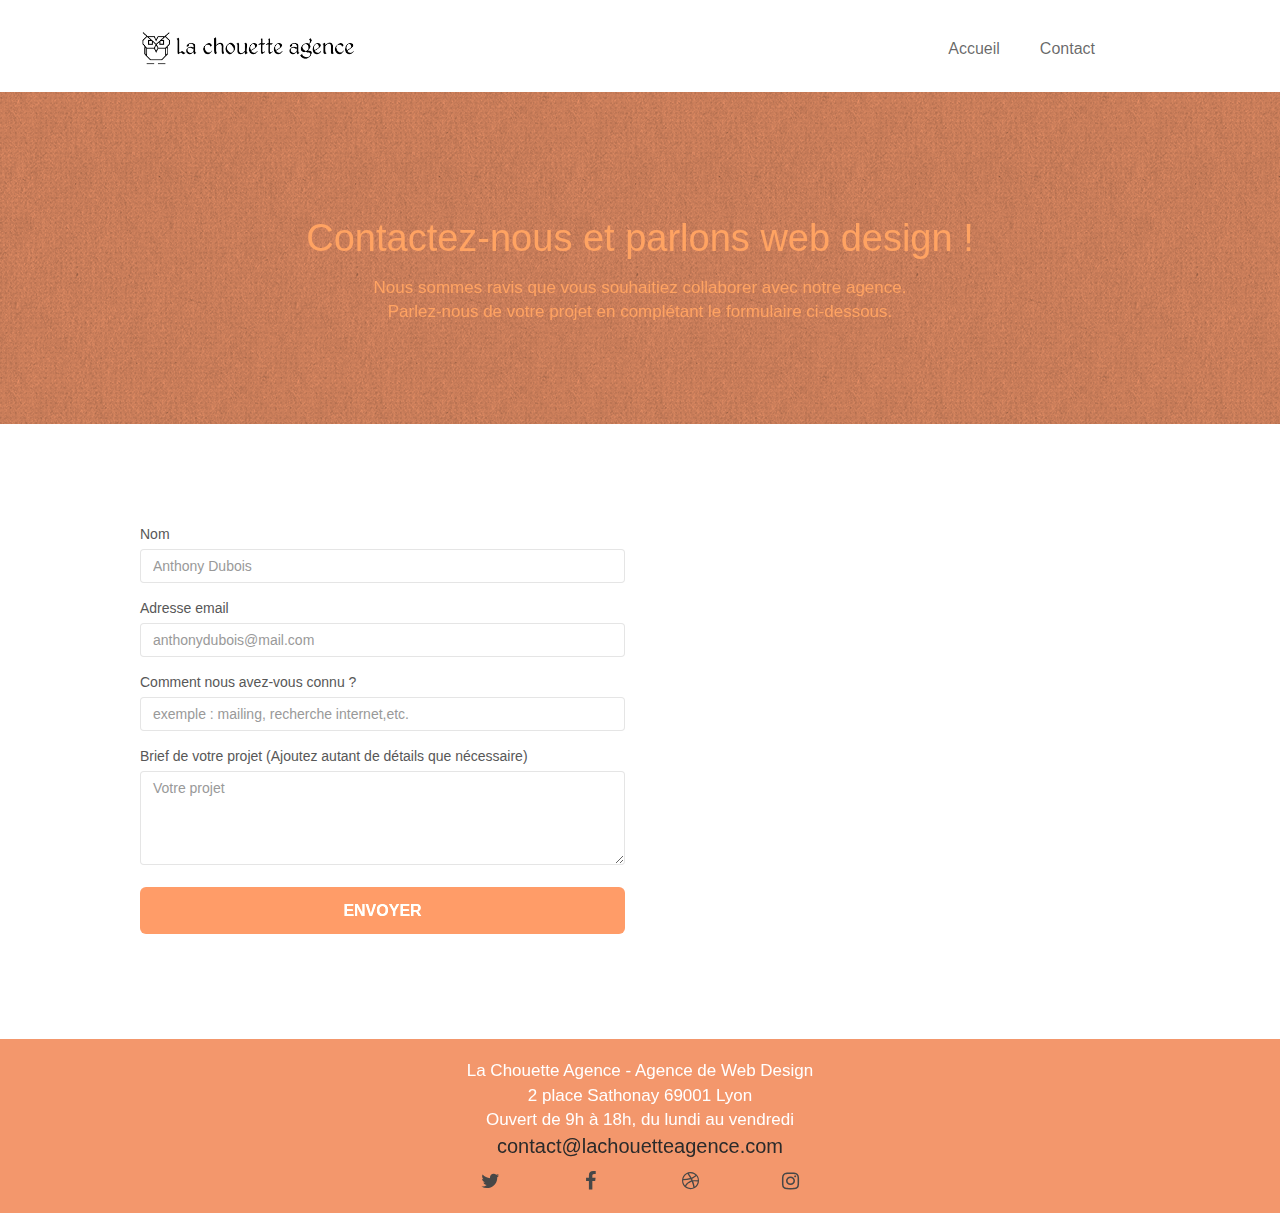
==== commit 849f957f: "workday 14nov2020" ====
--- a/contact.html
+++ b/contact.html
@@ -40,7 +40,7 @@
                     <nav class="navbar row">
                         <div class="navbar-header">
                             <a class="navbar-brand" href="index.html"><img src="img/la-chouette-agence.png" alt="Logo La Chouette Agence, Entreprise de Web Design basée à Lyon" height="40" /></a>
-                            <button id="nav-toggle" type="button" class="ui-navbar-toggle navbar-toggle" data-toggle="collapse" data-target=".navbar-1">
+                            <button id="nav-toggle" type="button" role="navigation" aria-label="Menu" class="ui-navbar-toggle navbar-toggle" data-toggle="collapse" data-target=".navbar-1">
                                 <span class="sr-only"></span><span class="icon-bar"></span><span class="icon-bar"></span><span class="icon-bar"></span>
                             </button>
                         </div>
@@ -86,27 +86,27 @@
                         <div class="col-sm-6">
                             <form id="form_1" novalidate success-msg="Votre message à bien été envoyé. La Chouette Agence reprendra contact avec vous sous 48h." fail-msg="Désolé pour le désagrement mais il semble que le serveur de messagerie ne réponde pas. Merci de réessayer plus tard.">
                                 <div class="form-group">
-                                    <label>
+                                    <label for="name">
                                         Nom
                                     </label>
-                                    <input id="name" class="form-control" required />
+                                    <input id="name" name="name" placeholder="Anthony Dubois" type="text" class="form-control" required />
                                 </div>
                                 <div class="form-group">
-                                    <label>
+                                    <label for="email">
                                         Adresse email
                                     </label>
-                                    <input id="email" class="form-control" type="email" required />
+                                    <input id="email" name="email" class="form-control" placeholder="anthonydubois@mail.com" type="email" required />
                                 </div>
                                 <div class="form-group">
-                                    <label>
+                                    <label for="input_504">
                                         Comment nous avez-vous connu ?
                                     </label>
-                                    <input class="form-control" type="email" required id="input_504" />
+                                    <input class="form-control" name="originecontact" placeholder="exemple : mailing, recherche internet,etc." type="text" required id="input_504" />
                                 </div>
                                 <div class="form-group">
-                                    <label>
+                                    <label for="message">
                                         Brief de votre projet (Ajoutez autant de détails que nécessaire)<br>
-                                    </label><textarea id="message" class="form-control" rows="4" cols="50" required></textarea>
+                                    </label><textarea id="message" name="message" class="form-control" placeholder="Votre projet" rows="4" cols="50" required></textarea>
                                 </div> 
                                 <button class="bloc-button btn btn-lg btn-block cta-hero btn-atomic-tangerine" type="submit">
                                     Envoyer
@@ -124,7 +124,7 @@
             <!-- ScrollToTop Button END-->
         </main>
 
-        <footer>
+         <footer>
             <!-- Footer - bloc-8 -->
             <div class="bloc bgc-atomic-tangerine d-bloc" id="bloc-8">
                 <div class="container bloc-sm">
@@ -139,24 +139,24 @@
                             <div class="row row-no-gutters social">
                                 <div class="col-sm-3">
                                     <div class="text-center">
-                                        <a target="_blank" href="https://twitter.com" rel="noopener noreferrer"><span class="fa fa-twitter icon-md"></span></a>
+                                        <a target="_blank" rel="nofollow" href="https://twitter.com" aria-label="Cliquez pour aller vers twitter" rel="noopener noreferrer"><span class="fa fa-twitter icon-md"></span></a>
                                     </div>
                                 </div>
                                 <div class="col-sm-3">
                                     <div class="text-center">
-                                        <a target="_blank" href="https://facebook.com" rel="noopener noreferrer"><span class="fa fa-facebook icon-md"></span></a>
+                                        <a target="_blank" rel="nofollow" href="https://facebook.com" aria-label="Cliquez pour aller vers facebook" rel="noopener noreferrer"><span class="fa fa-facebook icon-md"></span></a>
                                     </div>
                                 </div>
                                 <div class="col-sm-3">
                                     <div class="text-center">
-                                        <a target="_blank" href="https://dribbble.com/" rel="noopener noreferrer"><span class="fa fa-dribbble icon-md"></span></a>
+                                        <a target="_blank" rel="nofollow" href="https://dribbble.com/" aria-label="Cliquez pour aller vers dribbble"rel="noopener noreferrer"><span class="fa fa-dribbble icon-md"></span></a>
                                     </div>
                                 </div>
                                 <div class="col-sm-3">
                                     <div class="text-center">
-                                        <a target="_blank" href="https://www.instagram.com/" rel="noopener noreferrer"><span class="fa fa-instagram icon-md"></span></a>
+                                        <a target="_blank" rel="nofollow" href="https://www.instagram.com/" aria-label="Cliquez pour aller vers instagram" rel="noopener noreferrer"><span class="fa fa-instagram icon-md"></span></a>
                                     </div>
-                                </div>
+                                </div> 
                             </div>	  
                         </div>
                     </div>
--- a/style.css
+++ b/style.css
@@ -93,6 +93,7 @@
 .texture-paper::before {
     background: url("img/texture-paper.png");
     background-size: 280px 280px;
+    filter: opacity(0.7); /*modification opacity pour meilleure lisibilité*/
 }
 
 .b-parallax {
@@ -741,6 +742,7 @@
 
 .white {
     color: #FFFFFF;
+    filter: contrast(1.5); /*modification contraste pour meilleure lisibilité*/
 }
 
 .portfolio-thumb {
@@ -785,7 +787,9 @@
 
 .btn-atomic-tangerine {
     background: #F3976C;
-    color: #FFFFFF;
+    color: #FFFFFF; 
+    filter:contrast(1.2);
+    
 }
 
 .btn-atomic-tangerine:hover {
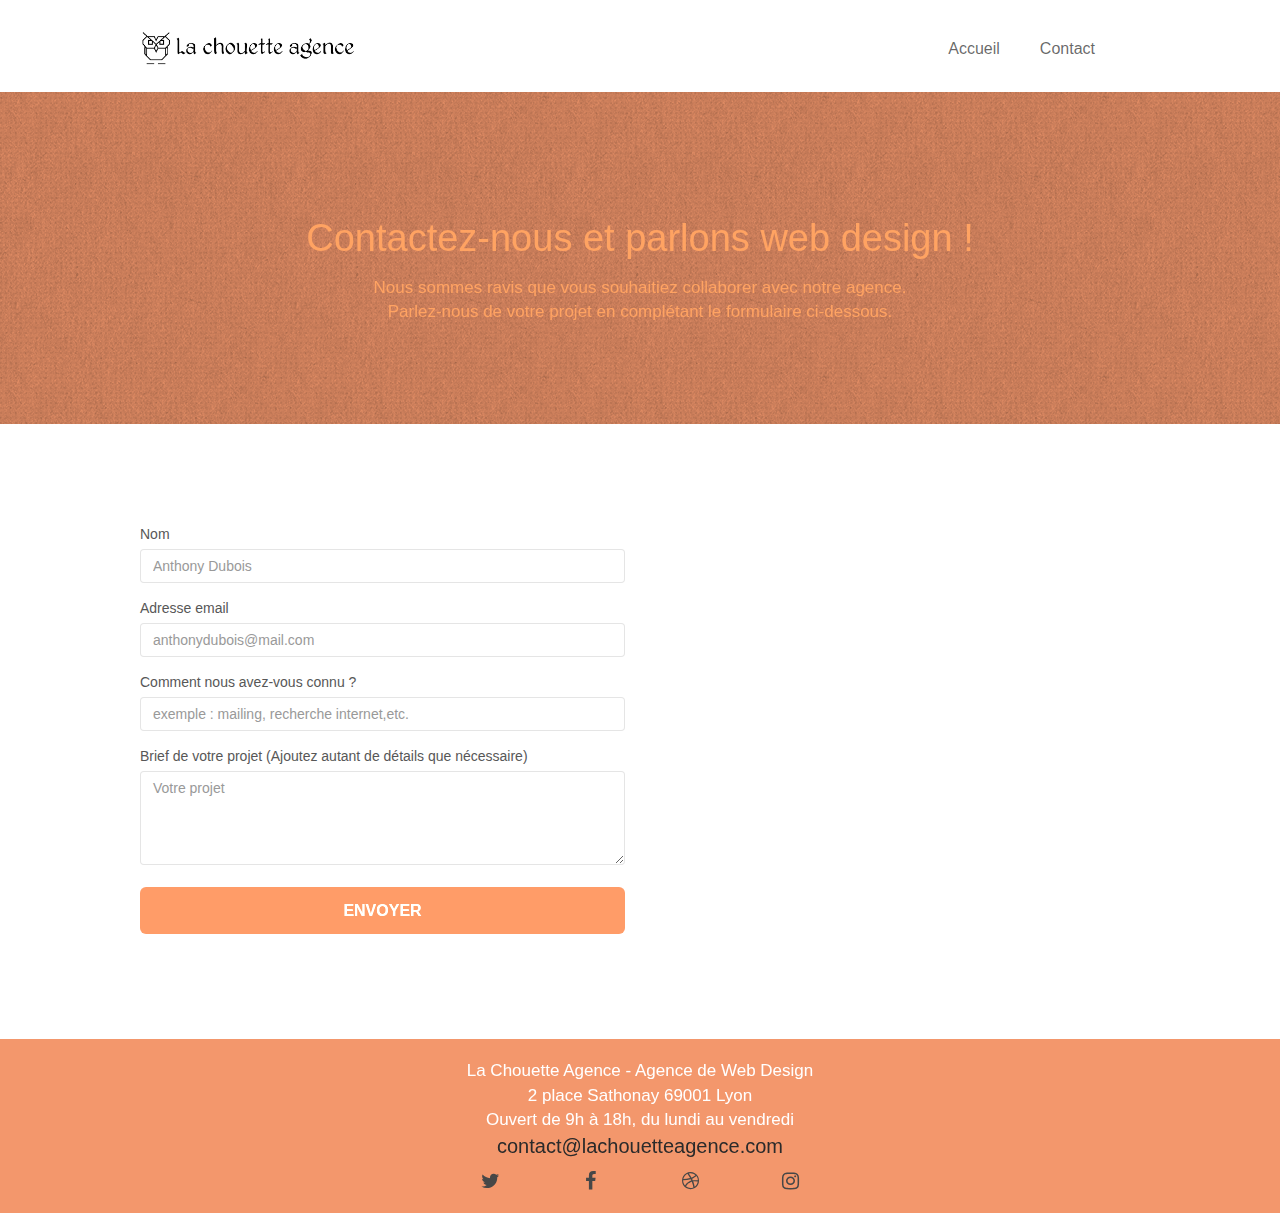
==== commit feee2600: "workday 20nov2020" ====
--- a/contact.html
+++ b/contact.html
@@ -1,170 +1,264 @@
-<!doctype html>
+<!DOCTYPE html>
 <html lang="fr">
-<head>
-	<meta charset="utf-8">
-	<meta name="keywords" content="La Chouette Agence, design site web, conseil design, agence design lyon, agence design, rhône-alpes">
-	<meta name="description" content="La Chouette Agence, Entreprise de Web Design basée à Lyon. Contactez-nous">
-    <meta name="viewport" content="width=device-width, initial-scale=1.0, viewport-fit=cover">
-    <meta name="robots" content="index,follow"/>
-
-	<link rel="shortcut icon" type="image/png" href="favicon.jpg">
-  
-	<link rel="stylesheet" type="text/css" href="./css/bootstrap.css">
-	<link rel="stylesheet" type="text/css" href="style.css">
-	<link rel="stylesheet" type="text/css" href="./css/font-awesome.css">
-	<link rel="stylesheet" type="text/css" href="./css/et-line.css">
-	
-    
-	<script src="./js/jquery-2.1.0.js"></script>
-	<script src="./js/bootstrap.js"></script>
-	<script src="./js/blocs.js"></script>
-	<script src="./js/jquery.touchSwipe.js" defer></script>
-	<script src="./js/gmaps.js"></script>
-
-  <title>Contacter La Chouette Agence</title>
-   
-<!-- Analytics -->
- 
-<!-- Analytics END -->
-    
-</head>
-
-<body>
+  <head>
+    <meta charset="utf-8" />
+    <meta
+      name="keywords"
+      content="La Chouette Agence, design site web, conseil design, agence design lyon, agence design, rhône-alpes"
+    />
+    <meta
+      name="description"
+      content="La Chouette Agence, Entreprise de Web Design basée à Lyon. Contactez-nous"
+    />
+    <meta
+      name="viewport"
+      content="width=device-width, initial-scale=1.0, viewport-fit=cover"
+    />
+    <meta name="robots" content="index,follow" />
+
+    <link rel="shortcut icon" type="image/png" href="favicon.jpg" />
+
+    <link rel="stylesheet" type="text/css" href="./css/bootstrap.css" />
+    <link rel="stylesheet" type="text/css" href="style.css" />
+    <link rel="stylesheet" type="text/css" href="./css/font-awesome.css" />
+    <link rel="stylesheet" type="text/css" href="./css/et-line.css" />
+
+    <title>Contacter La Chouette Agence</title>
+
+    <!-- Analytics -->
+
+    <!-- Analytics END -->
+  </head>
+
+  <body>
     <!-- Principal conteneur -->
     <div class="page-container">
-
-        <header>
-            <!-- bloc-0 -->
-            <div class="bloc bgc-white l-bloc " id="bloc-0">
-                <div class="container bloc-sm">
-                    <nav class="navbar row">
-                        <div class="navbar-header">
-                            <a class="navbar-brand" href="index.html"><img src="img/la-chouette-agence.png" alt="Logo La Chouette Agence, Entreprise de Web Design basée à Lyon" height="40" /></a>
-                            <button id="nav-toggle" type="button" role="navigation" aria-label="Menu" class="ui-navbar-toggle navbar-toggle" data-toggle="collapse" data-target=".navbar-1">
-                                <span class="sr-only"></span><span class="icon-bar"></span><span class="icon-bar"></span><span class="icon-bar"></span>
-                            </button>
-                        </div>
-                        <div class="collapse navbar-collapse navbar-1 special-dropdown-nav">
-                            <ul class="site-navigation nav navbar-nav">
-                                <li>
-                                    <a href="index.html">Accueil</a>
-                                </li>
-                                <li>
-                                    <a href="contact.html">Contact</a>
-                                </li>
-                            </ul>
-                        </div>
-                    </nav>
+      <header>
+        <!-- bloc-0 -->
+        <div class="bloc bgc-white l-bloc" id="bloc-0">
+          <div class="container bloc-sm">
+            <nav class="navbar row">
+              <div class="navbar-header">
+                <a class="navbar-brand" href="index.html"
+                  ><img
+                    src="img/la-chouette-agence.png"
+                    alt="Logo La Chouette Agence, Entreprise de Web Design basée à Lyon"
+                    height="40"
+                /></a>
+                <button
+                  id="nav-toggle"
+                  type="button"
+                  role="navigation"
+                  aria-label="Menu"
+                  class="ui-navbar-toggle navbar-toggle"
+                  data-toggle="collapse"
+                  data-target=".navbar-1"
+                >
+                  <span class="sr-only"></span><span class="icon-bar"></span
+                  ><span class="icon-bar"></span><span class="icon-bar"></span>
+                </button>
+              </div>
+              <div
+                class="collapse navbar-collapse navbar-1 special-dropdown-nav"
+              >
+                <ul class="site-navigation nav navbar-nav">
+                  <li>
+                    <a href="index.html">Accueil</a>
+                  </li>
+                  <li>
+                    <a href="contact.html">Contact</a>
+                  </li>
+                </ul>
+              </div>
+            </nav>
+          </div>
+        </div>
+        <!-- bloc-0 END -->
+      </header>
+
+      <main>
+        <!-- bloc-6 -->
+        <div
+          class="bloc bg-dots-bg bg-repeat bgc-atomic-tangerine d-bloc bloc-bg-texture texture-paper"
+          id="bloc-6"
+        >
+          <div class="container bloc-lg">
+            <div class="row">
+              <div class="col-sm-12">
+                <h2 class="text-center hero-bloc-text tc-white">
+                  Contactez-nous et parlons web design !
+                </h2>
+                <p class="text-center mg-lg tc-white tight-width-whitespace">
+                  Nous sommes ravis que vous souhaitiez collaborer avec notre
+                  agence.<br />
+                  Parlez-nous de votre projet en complétant le formulaire
+                  ci-dessous.
+                </p>
+              </div>
+            </div>
+          </div>
+        </div>
+        <!-- bloc-6 END -->
+
+        <!-- bloc-7 -->
+        <div class="bloc bgc-white l-bloc" id="bloc-7">
+          <div class="container bloc-lg">
+            <div class="row">
+              <div class="col-sm-6">
+                <form
+                  id="form_1"
+                  novalidate
+                  success-msg="Votre message à bien été envoyé. La Chouette Agence reprendra contact avec vous sous 48h."
+                  fail-msg="Désolé pour le désagrement mais il semble que le serveur de messagerie ne réponde pas. Merci de réessayer plus tard."
+                >
+                  <div class="form-group">
+                    <label for="name"> Nom </label>
+                    <input
+                      id="name"
+                      name="name"
+                      placeholder="Anthony Dubois"
+                      type="text"
+                      class="form-control"
+                      required
+                    />
+                  </div>
+                  <div class="form-group">
+                    <label for="email"> Adresse email </label>
+                    <input
+                      id="email"
+                      name="email"
+                      class="form-control"
+                      placeholder="anthonydubois@mail.com"
+                      type="email"
+                      required
+                    />
+                  </div>
+                  <div class="form-group">
+                    <label for="input_504">
+                      Comment nous avez-vous connu ?
+                    </label>
+                    <input
+                      class="form-control"
+                      name="originecontact"
+                      placeholder="exemple : mailing, recherche internet,etc."
+                      type="text"
+                      required
+                      id="input_504"
+                    />
+                  </div>
+                  <div class="form-group">
+                    <label for="message">
+                      Brief de votre projet (Ajoutez autant de détails que
+                      nécessaire)<br /> </label
+                    ><textarea
+                      id="message"
+                      name="message"
+                      class="form-control"
+                      placeholder="Votre projet"
+                      rows="4"
+                      cols="50"
+                      required
+                    ></textarea>
+                  </div>
+                  <button
+                    class="bloc-button btn btn-lg btn-block cta-hero btn-atomic-tangerine"
+                    type="submit"
+                  >
+                    Envoyer
+                  </button>
+                </form>
+              </div>
+            </div>
+          </div>
+        </div>
+        <!-- bloc-7 END -->
+
+        <!-- ScrollToTop Button -->
+        <a
+          class="bloc-button btn btn-d scrollToTop"
+          onclick="scrollToTarget('1')"
+          ><span class="fa fa-chevron-up"></span
+        ></a>
+        <!-- ScrollToTop Button END-->
+      </main>
+
+      <footer>
+        <!-- Footer - bloc-8 -->
+        <div class="bloc bgc-atomic-tangerine d-bloc" id="bloc-8">
+          <div class="container bloc-sm">
+            <div class="row">
+              <div class="col-sm-12">
+                <p class="text-center white">
+                  La Chouette Agence - Agence de Web Design<br />
+                  2 place Sathonay 69001 Lyon<br />
+                  Ouvert de 9h à 18h, du lundi au vendredi<br />
+                  <a href="mailto:nullepart@mozilla.org"
+                    >contact@lachouetteagence.com</a
+                  >
+                </p>
+                <div class="row row-no-gutters social">
+                  <div class="col-sm-3">
+                    <div class="text-center">
+                      <a
+                        target="_blank"
+                        rel="nofollow"
+                        href="https://twitter.com"
+                        aria-label="Cliquez pour aller vers twitter"
+                        rel="noopener noreferrer"
+                        ><span class="fa fa-twitter icon-md"></span
+                      ></a>
+                    </div>
+                  </div>
+                  <div class="col-sm-3">
+                    <div class="text-center">
+                      <a
+                        target="_blank"
+                        rel="nofollow"
+                        href="https://facebook.com"
+                        aria-label="Cliquez pour aller vers facebook"
+                        rel="noopener noreferrer"
+                        ><span class="fa fa-facebook icon-md"></span
+                      ></a>
+                    </div>
+                  </div>
+                  <div class="col-sm-3">
+                    <div class="text-center">
+                      <a
+                        target="_blank"
+                        rel="nofollow"
+                        href="https://dribbble.com/"
+                        aria-label="Cliquez pour aller vers dribbble"
+                        rel="noopener noreferrer"
+                        ><span class="fa fa-dribbble icon-md"></span
+                      ></a>
+                    </div>
+                  </div>
+                  <div class="col-sm-3">
+                    <div class="text-center">
+                      <a
+                        target="_blank"
+                        rel="nofollow"
+                        href="https://www.instagram.com/"
+                        aria-label="Cliquez pour aller vers instagram"
+                        rel="noopener noreferrer"
+                        ><span class="fa fa-instagram icon-md"></span
+                      ></a>
+                    </div>
+                  </div>
                 </div>
+              </div>
             </div>
-            <!-- bloc-0 END -->
-        </header>
-
-        <main>
-            <!-- bloc-6 -->
-            <div class="bloc bg-dots-bg bg-repeat bgc-atomic-tangerine d-bloc bloc-bg-texture texture-paper" id="bloc-6">
-                <div class="container bloc-lg">
-                    <div class="row">
-                        <div class="col-sm-12">
-                            <h2 class="text-center hero-bloc-text tc-white">
-                                Contactez-nous et parlons web design !
-                            </h2>
-                            <p class="text-center mg-lg tc-white tight-width-whitespace">
-                                Nous sommes ravis que vous souhaitiez collaborer avec notre agence.<br>
-                                Parlez-nous de votre projet en complétant le formulaire ci-dessous.
-                            </p>
-                        </div>
-                    </div>
-                </div>
-            </div>
-            <!-- bloc-6 END -->
-
-            <!-- bloc-7 -->
-            <div class="bloc bgc-white l-bloc" id="bloc-7">
-                <div class="container bloc-lg">
-                    <div class="row">
-                        <div class="col-sm-6">
-                            <form id="form_1" novalidate success-msg="Votre message à bien été envoyé. La Chouette Agence reprendra contact avec vous sous 48h." fail-msg="Désolé pour le désagrement mais il semble que le serveur de messagerie ne réponde pas. Merci de réessayer plus tard.">
-                                <div class="form-group">
-                                    <label for="name">
-                                        Nom
-                                    </label>
-                                    <input id="name" name="name" placeholder="Anthony Dubois" type="text" class="form-control" required />
-                                </div>
-                                <div class="form-group">
-                                    <label for="email">
-                                        Adresse email
-                                    </label>
-                                    <input id="email" name="email" class="form-control" placeholder="anthonydubois@mail.com" type="email" required />
-                                </div>
-                                <div class="form-group">
-                                    <label for="input_504">
-                                        Comment nous avez-vous connu ?
-                                    </label>
-                                    <input class="form-control" name="originecontact" placeholder="exemple : mailing, recherche internet,etc." type="text" required id="input_504" />
-                                </div>
-                                <div class="form-group">
-                                    <label for="message">
-                                        Brief de votre projet (Ajoutez autant de détails que nécessaire)<br>
-                                    </label><textarea id="message" name="message" class="form-control" placeholder="Votre projet" rows="4" cols="50" required></textarea>
-                                </div> 
-                                <button class="bloc-button btn btn-lg btn-block cta-hero btn-atomic-tangerine" type="submit">
-                                    Envoyer
-                                </button>
-                            </form>
-                        </div>
-                        
-                    </div>
-                </div>
-            </div>
-            <!-- bloc-7 END -->
-
-            <!-- ScrollToTop Button -->
-            <a class="bloc-button btn btn-d scrollToTop" onclick="scrollToTarget('1')"><span class="fa fa-chevron-up"></span></a>
-            <!-- ScrollToTop Button END-->
-        </main>
-
-         <footer>
-            <!-- Footer - bloc-8 -->
-            <div class="bloc bgc-atomic-tangerine d-bloc" id="bloc-8">
-                <div class="container bloc-sm">
-                    <div class="row">
-                        <div class="col-sm-12">
-                            <p class="text-center white">
-                                La Chouette Agence - Agence de Web Design<br>
-                                2 place Sathonay 69001 Lyon<br>
-                                Ouvert de 9h à 18h, du lundi au vendredi<br>
-                                <a href="mailto:nullepart@mozilla.org">contact@lachouetteagence.com</a>
-                            </p>
-                            <div class="row row-no-gutters social">
-                                <div class="col-sm-3">
-                                    <div class="text-center">
-                                        <a target="_blank" rel="nofollow" href="https://twitter.com" aria-label="Cliquez pour aller vers twitter" rel="noopener noreferrer"><span class="fa fa-twitter icon-md"></span></a>
-                                    </div>
-                                </div>
-                                <div class="col-sm-3">
-                                    <div class="text-center">
-                                        <a target="_blank" rel="nofollow" href="https://facebook.com" aria-label="Cliquez pour aller vers facebook" rel="noopener noreferrer"><span class="fa fa-facebook icon-md"></span></a>
-                                    </div>
-                                </div>
-                                <div class="col-sm-3">
-                                    <div class="text-center">
-                                        <a target="_blank" rel="nofollow" href="https://dribbble.com/" aria-label="Cliquez pour aller vers dribbble"rel="noopener noreferrer"><span class="fa fa-dribbble icon-md"></span></a>
-                                    </div>
-                                </div>
-                                <div class="col-sm-3">
-                                    <div class="text-center">
-                                        <a target="_blank" rel="nofollow" href="https://www.instagram.com/" aria-label="Cliquez pour aller vers instagram" rel="noopener noreferrer"><span class="fa fa-instagram icon-md"></span></a>
-                                    </div>
-                                </div> 
-                            </div>	  
-                        </div>
-                    </div>
-                </div>
-            </div>
-            <!-- Footer - bloc-8 END -->
-        </footer>
-        
-    </div> <!-- Principal conteneur END -->  
-</body>
+          </div>
+        </div>
+        <!-- Footer - bloc-8 END -->
+      </footer>
+    </div>
+    <!-- Principal conteneur END -->
+
+    <script src="./js/jquery-2.1.0.js"></script>
+    <script src="./js/bootstrap.js"></script>
+    <script src="./js/blocs.js"></script>
+    <script src="./js/jquery.touchSwipe.js" defer></script>
+    <script src="./js/gmaps.js"></script>
+  </body>
 </html>
--- a/style.css
+++ b/style.css
@@ -1,59 +1,59 @@
 body {
-    margin: 0;
-    padding: 0;
-    background: #FFF;
-    overflow-x: hidden;
-    -webkit-font-smoothing: antialiased;
-    -moz-osx-font-smoothing: grayscale;
+  margin: 0;
+  padding: 0;
+  background: #fff;
+  overflow-x: hidden;
+  -webkit-font-smoothing: antialiased;
+  -moz-osx-font-smoothing: grayscale;
 }
 
 a,
 button {
-    transition: all .3s ease-in-out;
-    outline: none;
+  transition: all 0.3s ease-in-out;
+  outline: none;
 }
 
 a:hover {
-    text-decoration: none;
-    cursor: pointer;
+  text-decoration: none;
+  cursor: pointer;
 }
 
 #page-loading-blocs-notifaction {
-    position: fixed;
-    top: 0;
-    bottom: 0;
-    width: 100%;
-    z-index: 100000;
-    background: #FFFFFF url("img/pageload-spinner.gif") no-repeat center center;
+  position: fixed;
+  top: 0;
+  bottom: 0;
+  width: 100%;
+  z-index: 100000;
+  background: #ffffff url("img/pageload-spinner.gif") no-repeat center center;
 }
 
 .bloc {
-    width: 100%;
-    clear: both;
-    background: 50% 50% no-repeat;
-    padding: 0 50px;
-    -webkit-background-size: cover;
-    -moz-background-size: cover;
-    -o-background-size: cover;
-    background-size: cover;
-    position: relative;
+  width: 100%;
+  clear: both;
+  background: 50% 50% no-repeat;
+  padding: 0 50px;
+  -webkit-background-size: cover;
+  -moz-background-size: cover;
+  -o-background-size: cover;
+  background-size: cover;
+  position: relative;
 }
 
 .bloc .container {
-    padding-left: 0;
-    padding-right: 0;
+  padding-left: 0;
+  padding-right: 0;
 }
 
 .bloc-lg {
-    padding: 100px 50px;
+  padding: 100px 50px;
 }
 
 .bloc-md {
-    padding: 50px;
+  padding: 50px;
 }
 
 .bloc-sm {
-    padding: 20px 50px;
+  padding: 20px 50px;
 }
 
 .bg-center,
@@ -66,46 +66,46 @@
 .bg-tr-edge,
 .bg-br-edge,
 .bg-repeat {
-    -webkit-background-size: auto;
-    -moz-background-size: auto;
-    -o-background-size: auto;
-    background-size: auto;
+  -webkit-background-size: auto;
+  -moz-background-size: auto;
+  -o-background-size: auto;
+  background-size: auto;
 }
 
 .bg-repeat {
-    background: repeat;
+  background: repeat;
 }
 
 .bg-t-edge {
-    background: top no-repeat;
+  background: top no-repeat;
 }
 
 .bloc-bg-texture::before {
-    content: "";
-    background-size: 2px 2px;
-    position: absolute;
-    top: 0;
-    bottom: 0;
-    left: 0;
-    right: 0;
+  content: "";
+  background-size: 2px 2px;
+  position: absolute;
+  top: 0;
+  bottom: 0;
+  left: 0;
+  right: 0;
 }
 
 .texture-paper::before {
-    background: url("img/texture-paper.png");
-    background-size: 280px 280px;
-    filter: opacity(0.7); /*modification opacity pour meilleure lisibilité*/
+  background: url("img/texture-paper.png");
+  background-size: 280px 280px;
+  filter: opacity(0.7); /*modification opacity pour meilleure lisibilité*/
 }
 
 .b-parallax {
-    background-attachment: fixed;
+  background-attachment: fixed;
 }
 
 .d-bloc {
-    color: rgba(255, 255, 255, .7);
+  color: rgba(255, 255, 255, 0.7);
 }
 
 .d-bloc button:hover {
-    color: rgba(255, 255, 255, .9);
+  color: rgba(255, 255, 255, 0.9);
 }
 
 .d-bloc .icon-round,
@@ -113,11 +113,11 @@
 .d-bloc .icon-rounded,
 .d-bloc .icon-semi-rounded-a,
 .d-bloc .icon-semi-rounded-b {
-    border-color: rgba(255, 255, 255, .9);
+  border-color: rgba(255, 255, 255, 0.9);
 }
 
 .d-bloc .divider-h span {
-    border-color: rgba(255, 255, 255, .2);
+  border-color: rgba(255, 255, 255, 0.2);
 }
 
 .d-bloc .a-btn,
@@ -134,9 +134,9 @@
 .d-bloc h5 a,
 .d-bloc h6 a,
 .d-bloc p a {
-    color: #575757;
-    filter: contrast(1.4);
-    font-size: 2rem;
+  color: #575757;
+  filter: contrast(1.4);
+  font-size: 2rem;
 }
 
 .d-bloc .a-btn:hover,
@@ -153,57 +153,57 @@
 .d-bloc h5 a:hover,
 .d-bloc h6 a:hover,
 .d-bloc p a:hover {
-    color: rgba(255, 255, 255, 1);
+  color: rgba(255, 255, 255, 1);
 }
 
 .d-bloc .navbar-toggle .icon-bar {
-    background: rgba(255, 255, 255, 1);
+  background: rgba(255, 255, 255, 1);
 }
 
 .d-bloc .btn-wire,
 .d-bloc .btn-wire:hover {
-    color: rgba(255, 255, 255, 1);
-    border-color: rgba(255, 255, 255, 1);
+  color: rgba(255, 255, 255, 1);
+  border-color: rgba(255, 255, 255, 1);
 }
 
 .d-bloc .panel {
-    color: rgba(0, 0, 0, .5);
+  color: rgba(0, 0, 0, 0.5);
 }
 
 .d-bloc .panel button:hover {
-    color: rgba(0, 0, 0, .7);
+  color: rgba(0, 0, 0, 0.7);
 }
 
 .d-bloc .panel icon {
-    border-color: rgba(0, 0, 0, .7);
+  border-color: rgba(0, 0, 0, 0.7);
 }
 
 .d-bloc .panel .divider-h span {
-    border-color: rgba(0, 0, 0, .1);
+  border-color: rgba(0, 0, 0, 0.1);
 }
 
 .d-bloc .panel .a-btn {
-    color: rgba(0, 0, 0, .6);
+  color: rgba(0, 0, 0, 0.6);
 }
 
 .d-bloc .panel .a-btn:hover {
-    color: rgba(0, 0, 0, 1);
+  color: rgba(0, 0, 0, 1);
 }
 
 .d-bloc .panel .btn-wire,
 .d-bloc .panel .btn-wire:hover {
-    color: rgba(0, 0, 0, .7);
-    border-color: rgba(0, 0, 0, .3);
+  color: rgba(0, 0, 0, 0.7);
+  border-color: rgba(0, 0, 0, 0.3);
 }
 
 .d-bloc .panel,
 .l-bloc {
-    color: rgba(0, 0, 0, .5);
+  color: rgba(0, 0, 0, 0.5);
 }
 
 .d-bloc .panel button:hover,
 .l-bloc button:hover {
-    color: rgba(0, 0, 0, .7);
+  color: rgba(0, 0, 0, 0.7);
 }
 
 .l-bloc .icon-round,
@@ -211,12 +211,12 @@
 .l-bloc .icon-rounded,
 .l-bloc .icon-semi-rounded-a,
 .l-bloc .icon-semi-rounded-b {
-    border-color: rgba(0, 0, 0, .7);
+  border-color: rgba(0, 0, 0, 0.7);
 }
 
 .d-bloc .panel .divider-h span,
 .l-bloc .divider-h span {
-    border-color: rgba(0, 0, 0, .1);
+  border-color: rgba(0, 0, 0, 0.1);
 }
 
 .d-bloc .panel .a-btn,
@@ -234,7 +234,7 @@
 .l-bloc h5 a,
 .l-bloc h6 a,
 .l-bloc p a {
-    color: rgba(0, 0, 0, .6);
+  color: rgba(0, 0, 0, 0.6);
 }
 
 .d-bloc .panel .a-btn:hover,
@@ -252,396 +252,398 @@
 .l-bloc h5 a:hover,
 .l-bloc h6 a:hover,
 .l-bloc p a:hover {
-    color: rgba(0, 0, 0, 1);
+  color: rgba(0, 0, 0, 1);
 }
 
 .l-bloc .navbar-toggle .icon-bar {
-    color: rgba(0, 0, 0, .6);
+  color: rgba(0, 0, 0, 0.6);
 }
 
 .d-bloc .panel .btn-wire,
 .d-bloc .panel .btn-wire:hover,
 .l-bloc .btn-wire,
 .l-bloc .btn-wire:hover {
-    color: rgba(0, 0, 0, .7);
-    border-color: rgba(0, 0, 0, .3);
+  color: rgba(0, 0, 0, 0.7);
+  border-color: rgba(0, 0, 0, 0.3);
 }
 
 .voffset {
-    margin-top: 30px;
+  margin-top: 30px;
 }
 
 .voffset-lg {
-    margin-top: 80px;
+  margin-top: 80px;
 }
 
 .row-no-gutters {
-    margin-right: 0;
-    margin-left: 0;
+  margin-right: 0;
+  margin-left: 0;
 }
 
 .row.row-no-gutters > [class^="col-"],
 .row.row-no-gutters > [class*=" col-"] {
-    padding-right: 0;
-    padding-left: 0;
+  padding-right: 0;
+  padding-left: 0;
 }
 
 #bloc-1-hero h1 {
-    font-size: 32px;
+  font-size: 32px;
 }
 
 .navbar {
-    margin-bottom: 0;
-    z-index: 1;
+  margin-bottom: 0;
+  z-index: 1;
 }
 
 .navbar-brand {
-    height: auto;
-    padding: 3px 15px;
-    font-size: 25px;
-    font-weight: normal;
-    font-weight: 600;
-    line-height: 44px;
+  height: auto;
+  padding: 3px 15px;
+  font-size: 25px;
+  font-weight: normal;
+  font-weight: 600;
+  line-height: 44px;
 }
 
 .navbar-brand img {
-    max-height: 200px;
-    margin: 0 5px 0 0;
-    display: inline;
-}
-
-.navbar-brand img[src$=svg] {
-    min-width: 100px;
+  max-height: 200px;
+  margin: 0 5px 0 0;
+  display: inline;
+}
+
+.navbar-brand img[src$="svg"] {
+  min-width: 100px;
 }
 
 .nav-center .navbar-brand img {
-    margin: 0;
+  margin: 0;
 }
 
 .navbar .nav {
-    padding-top: 2px;
-    margin-right: -16px;
-    float: right;
-    z-index: 1;
+  padding-top: 2px;
+  margin-right: -16px;
+  float: right;
+  z-index: 1;
 }
 
 .nav > li {
-    float: left;
-    margin-top: 4px;
-    font-size: 16px;
-    list-style-type: none; /*suppression des puces*/
-    margin-right: 10px; /*ajout d'un espace entre les 2 li*/
+  float: left;
+  margin-top: 4px;
+  font-size: 16px;
+  list-style-type: none; /*suppression des puces*/
+  margin-right: 10px; /*ajout d'un espace entre les 2 li*/
 }
 
 .navbar-nav .open .dropdown-menu > li > a {
-    text-align: inherit;
+  text-align: inherit;
 }
 
 .nav > li a:hover,
 .nav > li a:focus {
-    background: transparent;
+  background: transparent;
 }
 
 .navbar-toggle {
-    margin: 10px 10px 0 0;
-    border: 0px;
+  margin: 10px 10px 0 0;
+  border: 0px;
 }
 
 .navbar-toggle:hover {
-    background: transparent;
+  background: transparent;
 }
 
 .navbar-toggle .icon-bar {
-    background-color: rgba(0, 0, 0, .5);
-    width: 26px;
+  background-color: rgba(0, 0, 0, 0.5);
+  width: 26px;
 }
 
 .nav-invert .navbar .nav {
-    float: left;
+  float: left;
 }
 
 .nav-invert .navbar-header,
 .nav-invert .navbar-brand {
-    float: right;
+  float: right;
+  position: relative;
+  z-index: 2;
+}
+
+@media (min-width: 768px) {
+  .site-navigation {
+    position: absolute;
+    top: 50%;
+    right: 50px; /*modification de la position*/
+    transform: translate(0, -50%);
+    -webkit-transform: translateY(-50%);
+  }
+  .nav > li .dropdown-menu a,
+  .nav > li .dropdown-menu a:hover {
+    color: #484848;
+  }
+  .nav-invert .site-navigation {
+    left: 0;
+    right: 0;
+  }
+  .nav-center {
+    text-align: center;
+  }
+  .nav-center .navbar-header {
+    width: 100%;
+  }
+  .nav-center .navbar-header,
+  .nav-center .navbar-brand,
+  .nav-center .nav > li {
+    float: none;
+    display: inline-block;
+  }
+  .nav-center .site-navigation {
     position: relative;
-    z-index: 2;
-}
-
-@media (min-width: 768px) {
-    .site-navigation {
-        position: absolute;
-        top: 50%;
-        right: 50px; /*modification de la position*/
-        transform: translate(0, -50%);
-        -webkit-transform: translateY(-50%);
-    }
-    .nav > li .dropdown-menu a,
-    .nav > li .dropdown-menu a:hover {
-        color: #484848;
-    }
-    .nav-invert .site-navigation {
-        left: 0;
-        right: 0;
-    }
-    .nav-center {
-        text-align: center;
-    }
-    .nav-center .navbar-header {
-        width: 100%;
-    }
-    .nav-center .navbar-header,
-    .nav-center .navbar-brand,
-    .nav-center .nav > li {
-        float: none;
-        display: inline-block;
-    }
-    .nav-center .site-navigation {
-        position: relative;
-        width: 100%;
-        right: 0;
-        margin-right: 0px;
-        margin-top: 20px;
-    }
-    .nav-center.mini-nav .navbar-toggle {
-        float: none;
-        margin: 10px auto 0;
-    }
+    width: 100%;
+    right: 0;
+    margin-right: 0px;
+    margin-top: 20px;
+  }
+  .nav-center.mini-nav .navbar-toggle {
+    float: none;
+    margin: 10px auto 0;
+  }
 }
 
 .nav > li > .dropdown a {
-    background: none;
-    display: block;
-    padding: 14px 15px;
+  background: none;
+  display: block;
+  padding: 14px 15px;
 }
 
 nav .caret {
-    margin: 0 5px;
+  margin: 0 5px;
 }
 
 .dropdown-menu .dropdown-menu {
-    top: -8px;
-    left: 100%;
+  top: -8px;
+  left: 100%;
 }
 
 .dropdown-menu .dropmenu-flow-right {
-    top: 100%;
-    left: 0;
-    margin-left: -1px;
-    border-top-left-radius: 0;
-    border-top-right-radius: 0;
+  top: 100%;
+  left: 0;
+  margin-left: -1px;
+  border-top-left-radius: 0;
+  border-top-right-radius: 0;
 }
 
 .dropdown-menu .dropdown span {
-    border: 4px solid black;
-    border-top-color: transparent;
-    border-right-color: transparent;
-    border-bottom-color: transparent;
-    margin: 6px -5px 0 0;
-    float: right;
+  border: 4px solid black;
+  border-top-color: transparent;
+  border-right-color: transparent;
+  border-bottom-color: transparent;
+  margin: 6px -5px 0 0;
+  float: right;
 }
 
 .mg-md {
-    margin-top: 10px;
-    margin-bottom: 20px;
+  margin-top: 10px;
+  margin-bottom: 20px;
 }
 
 .mg-lg {
-    margin-top: 10px;
-    margin-bottom: 40px;
+  margin-top: 10px;
+  margin-bottom: 40px;
 }
 
 .btn {
-    margin: 0 5px 5px 0;
+  margin: 0 5px 5px 0;
 }
 
 .btn.pull-right {
-    margin: 0 0 5px 5px;
+  margin: 0 0 5px 5px;
 }
 
 .btn-d,
 .btn-d:hover,
 .btn-d:focus {
-    color: #FFF;
-    background: rgba(0, 0, 0, .3);
+  color: #fff;
+  background: rgba(0, 0, 0, 0.3);
 }
 
 button {
-    outline: none;
+  outline: none;
 }
 
 .btn-rd {
-    border-radius: 40px;
+  border-radius: 40px;
 }
 
 .btn-clean {
-    border: 1px solid rgba(0, 0, 0, .08);
-    border-bottom-color: rgba(0, 0, 0, .1);
-    text-shadow: 0 1px 0 rgba(0, 0, 1, .1);
-    box-shadow: 0 1px 3px rgba(0, 0, 1, .25), inset 0 1px 0 0 rgba(255, 255, 255, .15);
+  border: 1px solid rgba(0, 0, 0, 0.08);
+  border-bottom-color: rgba(0, 0, 0, 0.1);
+  text-shadow: 0 1px 0 rgba(0, 0, 1, 0.1);
+  box-shadow: 0 1px 3px rgba(0, 0, 1, 0.25),
+    inset 0 1px 0 0 rgba(255, 255, 255, 0.15);
 }
 
 .icon-md {
-    font-size: 30px;
+  font-size: 30px;
 }
 
 .icon-lg {
-    font-size: 60px;
+  font-size: 60px;
 }
 
 .sm-shadow {
-    text-shadow: 0 1px 2px rgba(0, 0, 0, .3);
+  text-shadow: 0 1px 2px rgba(0, 0, 0, 0.3);
 }
 
 .panel-sq,
 .panel-sq .panel-heading,
 .panel-sq .panel-footer {
-    border-radius: 0;
+  border-radius: 0;
 }
 
 .panel-rd {
-    border-radius: 30px;
+  border-radius: 30px;
 }
 
 .panel-rd .panel-heading {
-    border-radius: 29px 29px 0 0;
+  border-radius: 29px 29px 0 0;
 }
 
 .panel-rd .panel-footer {
-    border-radius: 0 0 29px 29px;
+  border-radius: 0 0 29px 29px;
 }
 
 .form-control {
-    border-color: rgba(0, 0, 0, .1);
-    box-shadow: none;
+  border-color: rgba(0, 0, 0, 0.1);
+  box-shadow: none;
 }
 
 .scrollToTop {
-    width: 40px;
-    height: 40px;
-    position: fixed;
-    bottom: 20px;
-    right: 20px;
-    opacity: 0;
-    z-index: 500;
-    transition: all .3s ease-in-out;
+  width: 40px;
+  height: 40px;
+  position: fixed;
+  bottom: 20px;
+  right: 20px;
+  opacity: 0;
+  z-index: 500;
+  transition: all 0.3s ease-in-out;
 }
 
 .scrollToTop span {
-    margin-top: 6px;
+  margin-top: 6px;
 }
 
 .showScrollTop {
-    font-size: 14px;
-    opacity: 1;
+  font-size: 14px;
+  opacity: 1;
 }
 
 a[data-lightbox] {
-    position: relative;
-    display: block;
-    text-align: center;
+  position: relative;
+  display: block;
+  text-align: center;
 }
 
 a[data-lightbox]:hover::before {
-    content: "+";
-    font-family: "HelveticaNeue-Light", "Helvetica Neue Light", "Helvetica Neue", Helvetica, Arial;
-    font-size: 32px;
-    width: 50px;
-    height: 50px;
-    margin-left: -25px;
-    border-radius: 50%;
-    background: rgba(0, 0, 0, .6);
-    color: #FFF;
-    font-weight: 100;
-    z-index: 1;
-    position: absolute;
-    top: 50%;
-    transform: translateY(-50%);
-    -webkit-transform: translateY(-50%);
+  content: "+";
+  font-family: "HelveticaNeue-Light", "Helvetica Neue Light", "Helvetica Neue",
+    Helvetica, Arial;
+  font-size: 32px;
+  width: 50px;
+  height: 50px;
+  margin-left: -25px;
+  border-radius: 50%;
+  background: rgba(0, 0, 0, 0.6);
+  color: #fff;
+  font-weight: 100;
+  z-index: 1;
+  position: absolute;
+  top: 50%;
+  transform: translateY(-50%);
+  -webkit-transform: translateY(-50%);
 }
 
 a[data-lightbox]:hover img {
-    opacity: 0.6;
-    -webkit-animation-fill-mode: none;
-    animation-fill-mode: none;
+  opacity: 0.6;
+  -webkit-animation-fill-mode: none;
+  animation-fill-mode: none;
 }
 
 #lightbox-modal {
-    display: flex;
-    align-items: center;
+  display: flex;
+  align-items: center;
 }
 
 #lightbox-modal .modal-dialog {
-    width: 90%;
-    max-width: 900px;
-    margin: 0 auto 0;
+  width: 90%;
+  max-width: 900px;
+  margin: 0 auto 0;
 }
 
 #lightbox-modal .modal-dialog img {
-    max-height: 90vh;
-    margin: 0 auto;
+  max-height: 90vh;
+  margin: 0 auto;
 }
 
 .lightbox-caption {
-    padding: 20px;
-    color: #FFF;
-    background: rgba(0, 0, 0, .5);
-    position: absolute;
-    left: 15px;
-    right: 15px;
-    bottom: 5px;
+  padding: 20px;
+  color: #fff;
+  background: rgba(0, 0, 0, 0.5);
+  position: absolute;
+  left: 15px;
+  right: 15px;
+  bottom: 5px;
 }
 
 .close-lightbox {
-    color: #FFF;
-    font-size: 30px;
-    position: absolute;
-    top: 20px;
-    right: 20px;
-    z-index: 20;
-    background: rgba(0, 0, 0, .5);
-    border: none;
-    line-height: 30px;
-    padding: 0 9px 5px;
-    opacity: 0.3;
+  color: #fff;
+  font-size: 30px;
+  position: absolute;
+  top: 20px;
+  right: 20px;
+  z-index: 20;
+  background: rgba(0, 0, 0, 0.5);
+  border: none;
+  line-height: 30px;
+  padding: 0 9px 5px;
+  opacity: 0.3;
 }
 
 .close-lightbox:hover,
 .next-lightbox:hover,
 .prev-lightbox:hover {
-    opacity: 1.0;
-    color: #FFF;
+  opacity: 1;
+  color: #fff;
 }
 
 .next-lightbox,
 .prev-lightbox {
-    font-size: 20px;
-    color: rgba(255, 255, 255, .9);
-    background: rgba(0, 0, 0, .5);
-    transition: all .2s ease-in-out;
-    position: absolute;
-    top: 45%;
-    z-index: 1;
-    opacity: 0.4;
+  font-size: 20px;
+  color: rgba(255, 255, 255, 0.9);
+  background: rgba(0, 0, 0, 0.5);
+  transition: all 0.2s ease-in-out;
+  position: absolute;
+  top: 45%;
+  z-index: 1;
+  opacity: 0.4;
 }
 
 .next-lightbox {
-    padding: 6px 8px 1px 13px;
-    right: 25px;
+  padding: 6px 8px 1px 13px;
+  right: 25px;
 }
 
 .prev-lightbox {
-    padding: 6px 13px 1px 10px;
-    left: 25px;
+  padding: 6px 13px 1px 10px;
+  left: 25px;
 }
 
 .snapshot-lb .modal-body {
-    padding-bottom: 45px;
+  padding-bottom: 45px;
 }
 
 .snapshot-lb .lightbox-caption {
-    padding: 0;
-    color: rgba(0, 0, 0, .5);
-    background: none;
+  padding: 0;
+  color: rgba(0, 0, 0, 0.5);
+  background: none;
 }
 
 h1,
@@ -654,398 +656,397 @@
 label,
 .btn,
 a {
-    font-family: "helvetica";
-    font-weight: 400;
-    color: #575757;
+  font-family: "helvetica";
+  font-weight: 400;
+  color: #575757;
 }
 
 .container {
-    max-width: 1000px;
+  max-width: 1000px;
 }
 
 .hero-bloc-text {
-    font-size: 38px;
+  font-size: 38px;
 }
 
 .hero-bloc-text-sub {
-    font-size: 36px;
+  font-size: 36px;
 }
 
 .statement-bloc-text {
-    line-height: 26px;
-    font-style: italic;
-    font-size: 20px;
+  line-height: 26px;
+  font-style: italic;
+  font-size: 20px;
+  text-align: center;
+  font-weight: lighter;
+  max-width: 520px;
+  margin: auto auto auto auto;
+}
+
+p {
+  font-size: 17px;
+}
+
+.tight-width-whitespace {
+  max-width: 600px;
+  margin: auto auto auto auto;
+}
+
+.h1 {
+  font-size: 20px;
+  font-family: "Open Sans";
+}
+
+.cta-hero {
+  margin-top: 22px;
+  color: #ffffff;
+  text-transform: uppercase;
+  padding: 12px 28px 12px 28px;
+  font-size: 16px;
+  font-weight: 700;
+}
+
+.social {
+  max-width: 400px;
+  margin: auto auto auto auto;
+}
+
+h2 {
+  font-size: 22px;
+  line-height: 1.4em;
+}
+
+h3 {
+  font-size: 15px;
+  text-transform: uppercase;
+  font-weight: 700;
+  color: #333333;
+}
+
+.med-width-whitespace {
+  max-width: 800px;
+  margin: auto auto auto auto;
+  box-shadow: 0px 0px 0px #000000;
+}
+
+h1 {
+  color: #333333;
+}
+
+h4 {
+  color: #333333;
+}
+
+.icons {
+  margin-bottom: 14px;
+  margin-top: 24px;
+}
+
+.white {
+  color: #ffffff;
+  filter: contrast(1.5); /*modification contraste pour meilleure lisibilité*/
+}
+
+.portfolio-thumb {
+  margin-bottom: 24px;
+}
+
+.portfolio-row {
+  margin-bottom: 44px;
+  margin-top: 50px;
+}
+
+.avatar {
+  box-shadow: 0px 4px 9px rgba(0, 0, 0, 0.3);
+}
+
+.black-background {
+  background-color: #c7b78d;
+  padding: 40px 40px 40px 40px;
+}
+
+.bold-link {
+  font-weight: 900;
+  text-decoration: underline;
+}
+
+.bgc-white {
+  background-color: #ffffff;
+}
+
+.bgc-dark-slate-blue {
+  background-color: #364577;
+}
+
+.bgc-atomic-tangerine {
+  background-color: #f3976c;
+}
+
+.tc-white {
+  color: #f3976c;
+  filter: contrast(1.5); /*renforcement contraste*/
+}
+
+.btn-atomic-tangerine {
+  background: #f3976c;
+  color: #ffffff;
+  filter: contrast(1.2);
+}
+
+.btn-atomic-tangerine:hover {
+  background: #c27956;
+  color: #ffffff;
+}
+
+.ltc-white {
+  color: #ffffff;
+}
+
+.ltc-white:hover {
+  color: #cccccc;
+}
+
+.ltc-atomic-tangerine {
+  color: #f3976c;
+}
+
+.ltc-atomic-tangerine:hover {
+  color: #c27956;
+}
+
+.icon-dark-slate-blue {
+  color: #364577;
+  border-color: #364577;
+}
+
+.bg-dots-bg {
+  background-image: url("img/dots-bg.png");
+}
+
+.bg-lines-h2-bg {
+  background-image: url("img/lines-h2-bg.png");
+}
+
+.bg-banniere {
+  background-image: url("img/la-chouette-agence-banniere.jpg");
+}
+
+.bg-presentation {
+  background-image: url("img/image-de-presentation.jpg");
+}
+
+@media (max-width: 1024px) {
+  .bloc {
+    padding-left: 20px;
+    padding-right: 20px;
+  }
+  .bloc.full-width-bloc,
+  .bloc-tile-2.full-width-bloc .container,
+  .bloc-tile-3.full-width-bloc .container,
+  .bloc-tile-4.full-width-bloc .container {
+    padding-left: 0;
+    padding-right: 0;
+  }
+}
+
+@media (max-width: 992px) and (min-width: 768px) {
+  .navbar .nav {
+    max-width: 80%;
+  }
+  .nav-center.navbar .nav {
+    max-width: 100%;
+  }
+}
+
+@media only screen and (min-device-width: 768px) and (max-device-width: 1024px) and (orientation: landscape) {
+  .b-parallax {
+    background-attachment: scroll;
+  }
+}
+
+@media only screen and (min-device-width: 1024px) and (max-device-width: 1366px) and (-webkit-min-device-pixel-ratio: 1.5) {
+  .b-parallax {
+    background-attachment: scroll;
+  }
+}
+
+@media (max-width: 991px) {
+  .container {
+    width: 100%;
+  }
+  .b-parallax {
+    background-attachment: scroll;
+  }
+  .page-container,
+  #hero-bloc {
+    overflow-x: hidden;
+    position: relative;
+  }
+  .bloc {
+    padding-left: constant(safe-area-inset-left);
+    padding-right: constant(safe-area-inset-right);
+  }
+  .bloc-group,
+  .bloc-group .bloc {
+    display: block;
+    width: 100%;
+  }
+  .bloc-fill-screen .fill-bloc-top-edge,
+  .bloc-fill-screen .fill-bloc-bottom-edge {
+    padding: 0 20px;
+    padding-left: constant(safe-area-inset-left);
+    padding-right: constant(safe-area-inset-right);
+  }
+}
+
+@media (max-width: 767px) {
+  .page-container {
+    overflow-x: hidden;
+    position: relative;
+  }
+  h1,
+  h2,
+  h3,
+  h4,
+  h5,
+  h6,
+  p,
+  #disqus_thread {
+    padding-left: 10px;
+    padding-right: 10px;
+  }
+  .b-parallax {
+    background-attachment: scroll;
+  }
+  .navbar .nav {
+    padding-top: 0;
+    border-top: 1px solid rgba(0, 0, 0, 0.2);
+    float: none;
+  }
+  .navbar.row {
+    margin-left: 0;
+    margin-right: 0;
+  }
+  .site-navigation {
+    position: inherit;
+    transform: none;
+    -webkit-transform: none;
+    -ms-transform: none;
+  }
+  .nav > li {
+    margin-top: 0;
+    border-bottom: 1px solid rgba(0, 0, 0, 0.1);
+    background: rgba(0, 0, 0, 0.05);
+    text-align: left;
+    padding-left: 15px;
+    width: 100%;
+  }
+  .nav > li:hover {
+    background: rgba(0, 0, 0, 0.08);
+  }
+  .dropdown .dropdown a .caret {
+    float: none;
+    margin: 5px 0 0 10px;
+    border: 4px solid black;
+    border-bottom-color: transparent;
+    border-right-color: transparent;
+    border-left-color: transparent;
+  }
+  #hero-bloc .navbar .nav {
+    background: rgba(0, 0, 0, 0.8);
+  }
+  #hero-bloc .navbar .nav a {
+    color: rgba(255, 255, 255, 0.6);
+  }
+  .hero {
+    padding: 50px 0;
+  }
+  .hero-nav {
+    left: -1px;
+    right: -1px;
+  }
+  .navbar-collapse {
+    padding: 0;
+    overflow-x: hidden;
+    -webkit-box-shadow: none;
+    box-shadow: none;
+  }
+  .navbar-brand img {
+    max-height: 40px;
+    width: auto;
+  }
+  .nav-invert .navbar-header {
+    float: none;
+    width: 100%;
+  }
+  .nav-invert .navbar-toggle {
+    float: left;
+    margin-left: 10px;
+  }
+  .bloc {
+    padding-left: 0;
+    padding-right: 0;
+  }
+  .bloc-xxl,
+  .bloc-xl,
+  .bloc-lg {
+    padding: 40px 0;
+  }
+  .bloc-sm,
+  .bloc-md {
+    padding-left: 0;
+    padding-right: 0;
+  }
+  .bloc-tile-2 .container,
+  .bloc-tile-3 .container,
+  .bloc-tile-4 .container,
+  .bloc-fill-screen .fill-bloc-top-edge,
+  .bloc-fill-screen .fill-bloc-bottom-edge {
+    padding-left: 0;
+    padding-right: 0;
+  }
+  .a-block {
+    padding: 0 10px;
+  }
+  .btn-dwn {
+    display: none;
+  }
+  .voffset {
+    margin-top: 5px;
+  }
+  .voffset-md {
+    margin-top: 20px;
+  }
+  .voffset-lg {
+    margin-top: 30px;
+  }
+  form {
+    padding: 5px;
+  }
+  .close-lightbox {
+    display: inline-block;
+  }
+  .blocsapp-device-iphone5 {
+    background-size: 216px 425px;
+    padding-top: 60px;
+    width: 216px;
+    height: 425px;
+  }
+  .blocsapp-device-iphone5 img {
+    width: 180px;
+    height: 320px;
+  }
+}
+
+@media (max-width: 400px) {
+  .bloc {
+    padding-left: 0;
+    padding-right: 0;
+  }
+}
+
+@media (max-width: 767px) {
+  .bloc-mob-center-text {
     text-align: center;
-    font-weight: lighter;
-    max-width: 520px;
-    margin: auto auto auto auto;
-}
-
-p {
-    font-size: 17px;
-}
-
-.tight-width-whitespace {
-    max-width: 600px;
-    margin: auto auto auto auto;
-}
-
-.h1 {
-    font-size: 20px;
-    font-family: "Open Sans";
-}
-
-.cta-hero {
-    margin-top: 22px;
-    color: #FFFFFF;
-    text-transform: uppercase;
-    padding: 12px 28px 12px 28px;
-    font-size: 16px;
-    font-weight: 700;
-}
-
-.social {
-    max-width: 400px;
-    margin: auto auto auto auto;
-}
-
-h2 {
-    font-size: 22px;
-    line-height: 1.4em;
-}
-
-h3 {
-    font-size: 15px;
-    text-transform: uppercase;
-    font-weight: 700;
-    color: #333333;
-}
-
-.med-width-whitespace {
-    max-width: 800px;
-    margin: auto auto auto auto;
-    box-shadow: 0px 0px 0px #000000;
-}
-
-h1 {
-    color: #333333;
-}
-
-h4 {
-    color: #333333;
-}
-
-.icons {
-    margin-bottom: 14px;
-    margin-top: 24px;
-}
-
-.white {
-    color: #FFFFFF;
-    filter: contrast(1.5); /*modification contraste pour meilleure lisibilité*/
-}
-
-.portfolio-thumb {
-    margin-bottom: 24px;
-}
-
-.portfolio-row {
-    margin-bottom: 44px;
-    margin-top: 50px;
-}
-
-.avatar {
-    box-shadow: 0px 4px 9px rgba(0, 0, 0, 0.3);
-}
-
-.black-background {
-    background-color: #C7B78D;
-    padding: 40px 40px 40px 40px;
-}
-
-.bold-link {
-    font-weight: 900;
-    text-decoration: underline;
-}
-
-.bgc-white {
-    background-color: #FFFFFF;
-}
-
-.bgc-dark-slate-blue {
-    background-color: #364577;
-}
-
-.bgc-atomic-tangerine {
-    background-color: #F3976C;
-}
-
-.tc-white {
-    color: #F3976C;
-    filter: contrast(1.5); /*renforcement contraste*/
-}
-
-.btn-atomic-tangerine {
-    background: #F3976C;
-    color: #FFFFFF; 
-    filter:contrast(1.2);
-    
-}
-
-.btn-atomic-tangerine:hover {
-    background: #c27956;
-    color: #FFFFFF;
-}
-
-.ltc-white {
-    color: #FFFFFF;
-}
-
-.ltc-white:hover {
-    color: #cccccc;
-}
-
-.ltc-atomic-tangerine {
-    color: #F3976C;
-}
-
-.ltc-atomic-tangerine:hover {
-    color: #c27956;
-}
-
-.icon-dark-slate-blue {
-    color: #364577;
-    border-color: #364577;
-}
-
-.bg-dots-bg {
-    background-image: url("img/dots-bg.png");
-}
-
-.bg-lines-h2-bg {
-    background-image: url("img/lines-h2-bg.png");
-}
-
-.bg-banniere {
-    background-image: url("img/la-chouette-agence-banniere.jpg");
-}
-
-.bg-presentation {
-    background-image: url("img/image-de-presentation.jpg");
-}
-
-@media (max-width: 1024px) {
-    .bloc {
-        padding-left: 20px;
-        padding-right: 20px;
-    }
-    .bloc.full-width-bloc,
-    .bloc-tile-2.full-width-bloc .container,
-    .bloc-tile-3.full-width-bloc .container,
-    .bloc-tile-4.full-width-bloc .container {
-        padding-left: 0;
-        padding-right: 0;
-    }
-}
-
-@media (max-width: 992px) and (min-width: 768px) {
-    .navbar .nav {
-        max-width: 80%
-    }
-    .nav-center.navbar .nav {
-        max-width: 100%
-    }
-}
-
-@media only screen and (min-device-width: 768px) and (max-device-width: 1024px) and (orientation: landscape) {
-    .b-parallax {
-        background-attachment: scroll;
-    }
-}
-
-@media only screen and (min-device-width: 1024px) and (max-device-width: 1366px) and (-webkit-min-device-pixel-ratio: 1.5) {
-    .b-parallax {
-        background-attachment: scroll;
-    }
-}
-
-@media (max-width: 991px) {
-    .container {
-        width: 100%;
-    }
-    .b-parallax {
-        background-attachment: scroll;
-    }
-    .page-container,
-    #hero-bloc {
-        overflow-x: hidden;
-        position: relative;
-    }
-    .bloc {
-        padding-left: constant(safe-area-inset-left);
-        padding-right: constant(safe-area-inset-right);
-    }
-    .bloc-group,
-    .bloc-group .bloc {
-        display: block;
-        width: 100%;
-    }
-    .bloc-fill-screen .fill-bloc-top-edge,
-    .bloc-fill-screen .fill-bloc-bottom-edge {
-        padding: 0 20px;
-        padding-left: constant(safe-area-inset-left);
-        padding-right: constant(safe-area-inset-right);
-    }
-}
-
-@media (max-width: 767px) {
-    .page-container {
-        overflow-x: hidden;
-        position: relative;
-    }
-    h1,
-    h2,
-    h3,
-    h4,
-    h5,
-    h6,
-    p,
-    #disqus_thread {
-        padding-left: 10px;
-        padding-right: 10px;
-    }
-    .b-parallax {
-        background-attachment: scroll;
-    }
-    .navbar .nav {
-        padding-top: 0;
-        border-top: 1px solid rgba(0, 0, 0, .2);
-        float: none;
-    }
-    .navbar.row {
-        margin-left: 0;
-        margin-right: 0;
-    }
-    .site-navigation {
-        position: inherit;
-        transform: none;
-        -webkit-transform: none;
-        -ms-transform: none;
-    }
-    .nav > li {
-        margin-top: 0;
-        border-bottom: 1px solid rgba(0, 0, 0, .1);
-        background: rgba(0, 0, 0, .05);
-        text-align: left;
-        padding-left: 15px;
-        width: 100%;
-    }
-    .nav > li:hover {
-        background: rgba(0, 0, 0, .08);
-    }
-    .dropdown .dropdown a .caret {
-        float: none;
-        margin: 5px 0 0 10px;
-        border: 4px solid black;
-        border-bottom-color: transparent;
-        border-right-color: transparent;
-        border-left-color: transparent;
-    }
-    #hero-bloc .navbar .nav {
-        background: rgba(0, 0, 0, .8);
-    }
-    #hero-bloc .navbar .nav a {
-        color: rgba(255, 255, 255, .6);
-    }
-    .hero {
-        padding: 50px 0;
-    }
-    .hero-nav {
-        left: -1px;
-        right: -1px;
-    }
-    .navbar-collapse {
-        padding: 0;
-        overflow-x: hidden;
-        -webkit-box-shadow: none;
-        box-shadow: none;
-    }
-    .navbar-brand img {
-        max-height: 40px;
-        width: auto;
-    }
-    .nav-invert .navbar-header {
-        float: none;
-        width: 100%;
-    }
-    .nav-invert .navbar-toggle {
-        float: left;
-        margin-left: 10px;
-    }
-    .bloc {
-        padding-left: 0;
-        padding-right: 0;
-    }
-    .bloc-xxl,
-    .bloc-xl,
-    .bloc-lg {
-        padding: 40px 0;
-    }
-    .bloc-sm,
-    .bloc-md {
-        padding-left: 0;
-        padding-right: 0;
-    }
-    .bloc-tile-2 .container,
-    .bloc-tile-3 .container,
-    .bloc-tile-4 .container,
-    .bloc-fill-screen .fill-bloc-top-edge,
-    .bloc-fill-screen .fill-bloc-bottom-edge {
-        padding-left: 0;
-        padding-right: 0;
-    }
-    .a-block {
-        padding: 0 10px;
-    }
-    .btn-dwn {
-        display: none;
-    }
-    .voffset {
-        margin-top: 5px;
-    }
-    .voffset-md {
-        margin-top: 20px;
-    }
-    .voffset-lg {
-        margin-top: 30px;
-    }
-    form {
-        padding: 5px;
-    }
-    .close-lightbox {
-        display: inline-block;
-    }
-    .blocsapp-device-iphone5 {
-        background-size: 216px 425px;
-        padding-top: 60px;
-        width: 216px;
-        height: 425px;
-    }
-    .blocsapp-device-iphone5 img {
-        width: 180px;
-        height: 320px;
-    }
-}
-
-@media (max-width: 400px) {
-    .bloc {
-        padding-left: 0;
-        padding-right: 0;
-    }
-}
-
-@media (max-width: 767px) {
-    .bloc-mob-center-text {
-        text-align: center;
-    }
-}+  }
+}
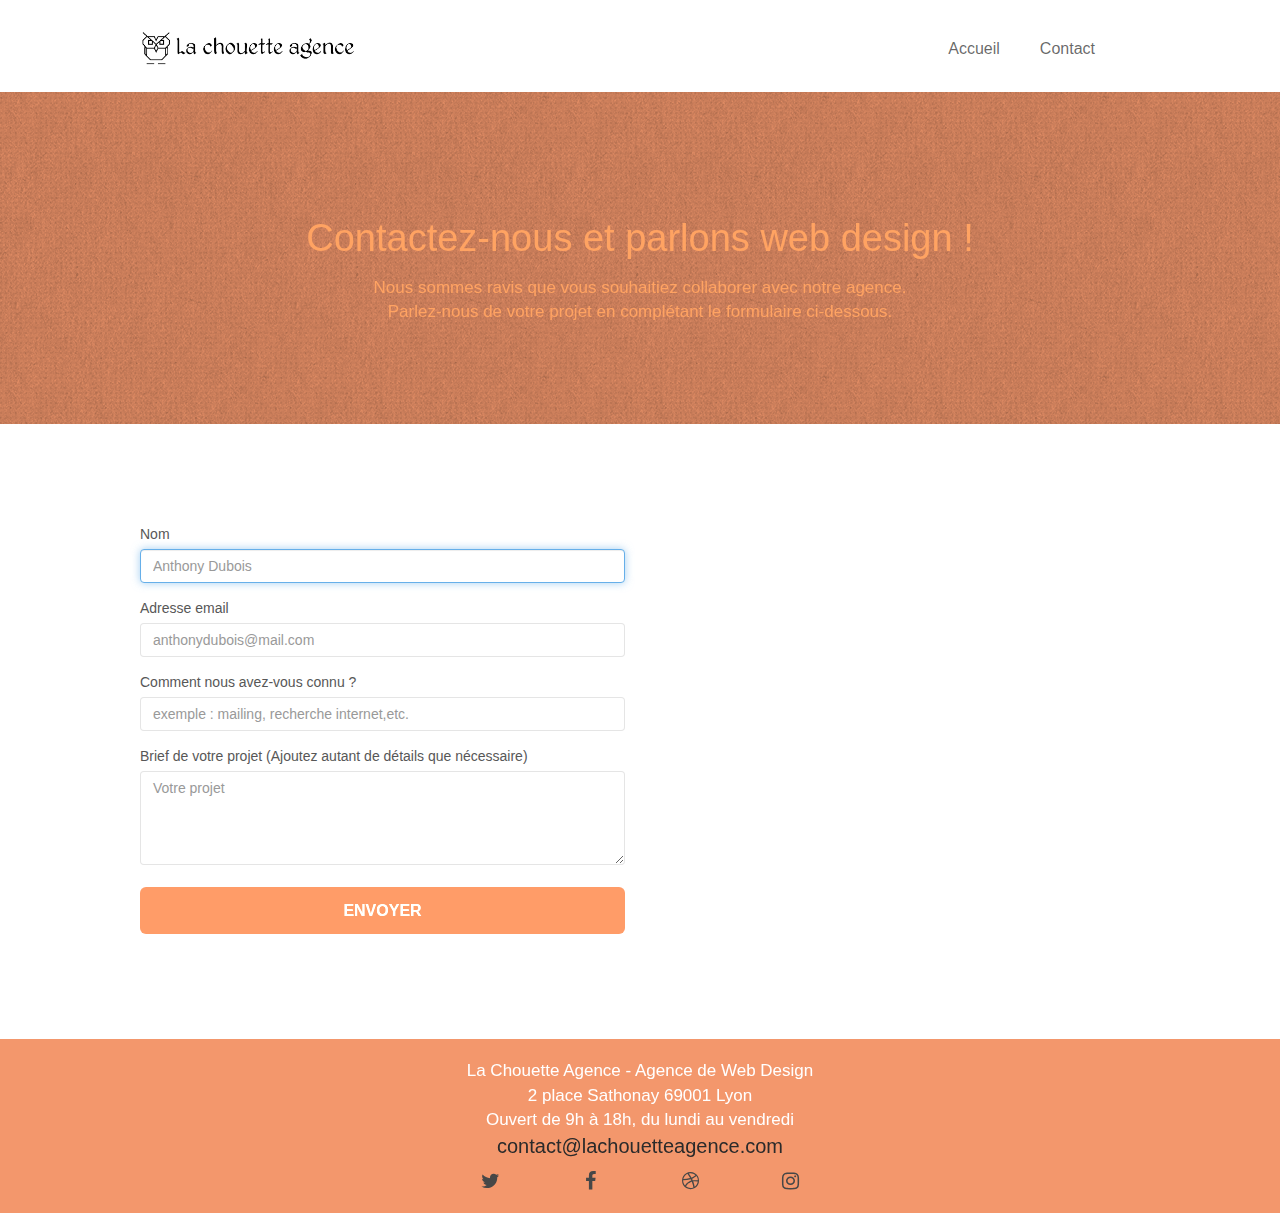
==== commit 1a672b60: "workday 23nov2020" ====
--- a/contact.html
+++ b/contact.html
@@ -48,7 +48,6 @@
                 <button
                   id="nav-toggle"
                   type="button"
-                  role="navigation"
                   aria-label="Menu"
                   class="ui-navbar-toggle navbar-toggle"
                   data-toggle="collapse"
@@ -108,28 +107,27 @@
                 <form
                   id="form_1"
                   novalidate
-                  success-msg="Votre message à bien été envoyé. La Chouette Agence reprendra contact avec vous sous 48h."
-                  fail-msg="Désolé pour le désagrement mais il semble que le serveur de messagerie ne réponde pas. Merci de réessayer plus tard."
                 >
                   <div class="form-group">
                     <label for="name"> Nom </label>
                     <input
+                      type="text"
                       id="name"
                       name="name"
                       placeholder="Anthony Dubois"
-                      type="text"
-                      class="form-control"
+                      class="form-control"
+                      autofocus
                       required
                     />
                   </div>
                   <div class="form-group">
                     <label for="email"> Adresse email </label>
                     <input
+                      type="email"
                       id="email"
                       name="email"
                       class="form-control"
                       placeholder="anthonydubois@mail.com"
-                      type="email"
                       required
                     />
                   </div>
@@ -138,12 +136,12 @@
                       Comment nous avez-vous connu ?
                     </label>
                     <input
-                      class="form-control"
+                      type="text"
+                      id="input_504"
                       name="originecontact"
                       placeholder="exemple : mailing, recherche internet,etc."
-                      type="text"
-                      required
-                      id="input_504"
+                      class="form-control"
+                      required
                     />
                   </div>
                   <div class="form-group">
@@ -201,10 +199,9 @@
                     <div class="text-center">
                       <a
                         target="_blank"
-                        rel="nofollow"
+                        rel="nofollow noopener noreferrer"
                         href="https://twitter.com"
                         aria-label="Cliquez pour aller vers twitter"
-                        rel="noopener noreferrer"
                         ><span class="fa fa-twitter icon-md"></span
                       ></a>
                     </div>
@@ -213,10 +210,9 @@
                     <div class="text-center">
                       <a
                         target="_blank"
-                        rel="nofollow"
+                        rel="nofollow noopener noreferrer"
                         href="https://facebook.com"
                         aria-label="Cliquez pour aller vers facebook"
-                        rel="noopener noreferrer"
                         ><span class="fa fa-facebook icon-md"></span
                       ></a>
                     </div>
@@ -225,10 +221,9 @@
                     <div class="text-center">
                       <a
                         target="_blank"
-                        rel="nofollow"
+                        rel="nofollow noopener noreferrer"
                         href="https://dribbble.com/"
                         aria-label="Cliquez pour aller vers dribbble"
-                        rel="noopener noreferrer"
                         ><span class="fa fa-dribbble icon-md"></span
                       ></a>
                     </div>
@@ -237,10 +232,9 @@
                     <div class="text-center">
                       <a
                         target="_blank"
-                        rel="nofollow"
+                        rel="nofollow noopener noreferrer"
                         href="https://www.instagram.com/"
                         aria-label="Cliquez pour aller vers instagram"
-                        rel="noopener noreferrer"
                         ><span class="fa fa-instagram icon-md"></span
                       ></a>
                     </div>
